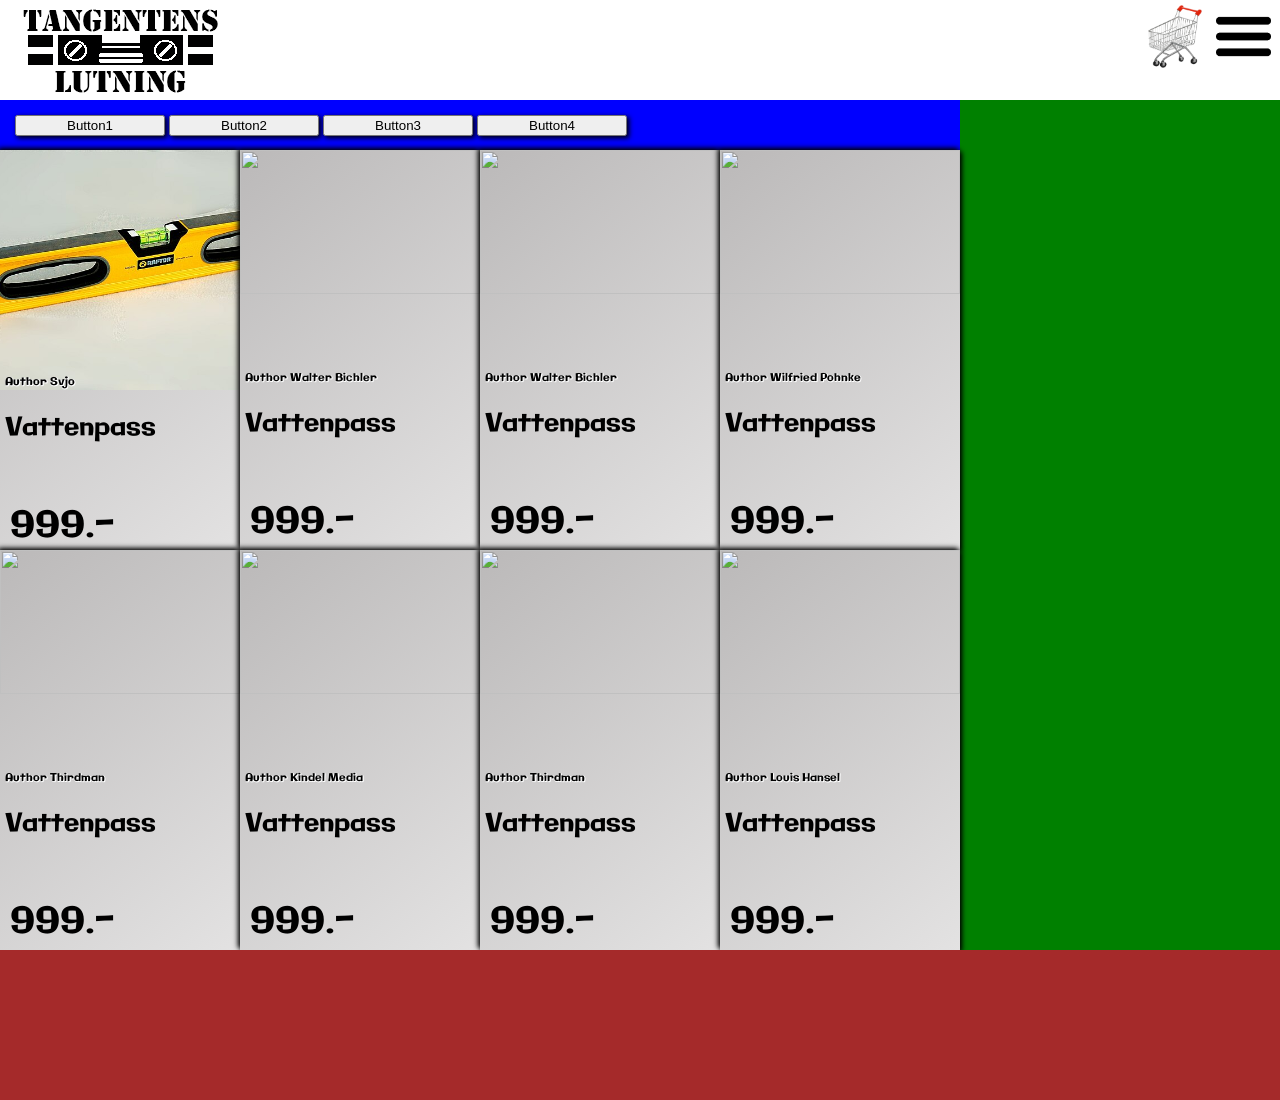
==== index.html @ bc8179d2 "commit for v.13" ====
<!DOCTYPE html>
<html lang="en">
<head>
  <meta charset="UTF-8">
  <meta name="viewport" content="width=device-width, initial-scale=1.0">
  <link rel="stylesheet" href="css/style.css">
  <title>Test1</title>

  <style>
    @import url('https://fonts.googleapis.com/css2?family=Alfa+Slab+One&family=Galindo&display=swap');
  </style>
</head>
<body>


  <!-- Fluorsdörss Floors & Doors -->
  <!-- Tangentens lutning (vattenpass) -->
  <nav>

    <img id="logo" src="img/loga.png" alt="">
    <div id="selectable">
      <img id="cart" src="img/cart.png" alt="">
      <img id="menu-button" src="img/menu.png" alt="">
    </div>
    
  </nav>

  <section>
    <div id="container">
      <button type="button">Button1</button>
      <button type="button">Button2</button>
      <button type="button">Button3</button>
      <button type="button">Button4</button>
    </div>
  </section>
  <aside>

  </aside>
  <div id="menu">
    

  </div>  

  <main>

    <article class="product">
      <img class="display" src="img/vattenpass/vpass-1.JPG" alt="">
      <h6 class="galindo-regular credit">Author <a class="credit" href="https://commons.wikimedia.org/wiki/File:Vpass-1.JPG">Svjo</a></h6>
      <h1 class="galindo-regular">Vattenpass</h1>
      <div class="Rating"></div>
      <li class="galindo-regular">
        <ul><img class="listarrow" src="img/listarrow.png" alt="">thing 1</ul>
        <ul><img class="listarrow" src="img/listarrow.png" alt="">thing 2</ul>
        <ul><img class="listarrow" src="img/listarrow.png" alt="">thing 3</ul>
      </li>
      <h2 class="galindo-regular">999.-</h2>
      
    </article>

    <article class="product">
      <img class="display" src="img/vattenpass/vpass-2.JPG" alt="">
      <h6 class="galindo-regular credit">Author <a class="credit" href="https://pixabay.com/photos/spirit-level-tool-red-cord-balance-280810/">Walter Bichler</a></h6>
      <h1 class="galindo-regular">Vattenpass</h1>
      <div class="Rating"></div>
      <li class="galindo-regular">
        <ul><img class="listarrow" src="img/listarrow.png" alt="">thing 1</ul>
        <ul><img class="listarrow" src="img/listarrow.png" alt="">thing 2</ul>
        <ul><img class="listarrow" src="img/listarrow.png" alt="">thing 3</ul>
      </li>
      <h2 class="galindo-regular">999.-</h2>
      
    </article>

    <article class="product">
      <img class="display" src="img/vattenpass/vpass-3.JPG" alt="">
      <h6 class="galindo-regular credit">Author <a class="credit" href="https://pixabay.com/photos/spirit-level-tool-red-cord-balance-280811/">Walter Bichler</a></h6>
      <h1 class="galindo-regular">Vattenpass</h1>
      <div class="Rating"></div>
      <li class="galindo-regular">
        <ul><img class="listarrow" src="img/listarrow.png" alt="">thing 1</ul>
        <ul><img class="listarrow" src="img/listarrow.png" alt="">thing 2</ul>
        <ul><img class="listarrow" src="img/listarrow.png" alt="">thing 3</ul>
      </li>
      <h2 class="galindo-regular">999.-</h2>
      
    </article>

    <article class="product">
      <img class="display" src="img/vattenpass/vpass-4.JPG" alt="">
      <h6 class="galindo-regular credit">Author <a class="credit" href="https://pixabay.com/photos/craft-spirit-level-miniature-figures-3838891/">Wilfried Pohnke</a></h6>
      <h1 class="galindo-regular">Vattenpass</h1>
      <div class="Rating"></div>
      <li class="galindo-regular">
        <ul><img class="listarrow" src="img/listarrow.png" alt="">thing 1</ul>
        <ul><img class="listarrow" src="img/listarrow.png" alt="">thing 2</ul>
        <ul><img class="listarrow" src="img/listarrow.png" alt="">thing 3</ul>
      </li>
      <h2 class="galindo-regular">999.-</h2>
      
    </article>

    <article class="product">
      <img class="display" src="img/vattenpass/vpass-5.JPG" alt="">
      <h6 class="galindo-regular credit">Author <a class="credit" href="https://www.pexels.com/photo/bearded-man-holding-a-yellow-spirit-level-8482816/">Thirdman</a></h6>
      <h1 class="galindo-regular">Vattenpass</h1>
      <div class="Rating"></div>
      <li class="galindo-regular">
        <ul><img class="listarrow" src="img/listarrow.png" alt="">thing 1</ul>
        <ul><img class="listarrow" src="img/listarrow.png" alt="">thing 2</ul>
        <ul><img class="listarrow" src="img/listarrow.png" alt="">thing 3</ul>
      </li>
      <h2 class="galindo-regular">999.-</h2>
      
    </article>

    <article class="product">
      <img class="display" src="img/vattenpass/vpass-6.JPG" alt="">
      <h6 class="galindo-regular credit">Author <a class="credit" href="https://www.pexels.com/photo/person-holding-a-spirit-level-8488008/">Kindel Media</a></h6>
      <h1 class="galindo-regular">Vattenpass</h1>
      <div class="Rating"></div>
      <li class="galindo-regular">
        <ul><img class="listarrow" src="img/listarrow.png" alt="">thing 1</ul>
        <ul><img class="listarrow" src="img/listarrow.png" alt="">thing 2</ul>
        <ul><img class="listarrow" src="img/listarrow.png" alt="">thing 3</ul>
      </li>
      <h2 class="galindo-regular">999.-</h2>
      
    </article>

    <article class="product">
      <img class="display" src="img/vattenpass/vpass-7.JPG" alt="">
      <h6 class="galindo-regular credit">Author <a class="credit" href="https://www.pexels.com/photo/an-engineer-holding-a-spirit-level-against-a-wall-8482824/">Thirdman</a></h6>
      <h1 class="galindo-regular">Vattenpass</h1>
      <div class="Rating"></div>
      <li class="galindo-regular">
        <ul><img class="listarrow" src="img/listarrow.png" alt="">thing 1</ul>
        <ul><img class="listarrow" src="img/listarrow.png" alt="">thing 2</ul>
        <ul><img class="listarrow" src="img/listarrow.png" alt="">thing 3</ul>
      </li>
      <h2 class="galindo-regular">999.-</h2>
      
    </article>

    <article class="product">
      <img class="display" src="img/vattenpass/vpass-8.JPG" alt="">
      <h6 class="galindo-regular credit">Author <a class="credit" href="https://unsplash.com/photos/white-spirit-level-on-brown-table-_qpY2jqedwU">Louis Hansel</a></h6>
      <h1 class="galindo-regular">Vattenpass</h1>
      <div class="Rating"></div>
      <li class="galindo-regular">
        <ul><img class="listarrow" src="img/listarrow.png" alt="">thing 1</ul>
        <ul><img class="listarrow" src="img/listarrow.png" alt="">thing 2</ul>
        <ul><img class="listarrow" src="img/listarrow.png" alt="">thing 3</ul>
      </li>
      <h2 class="galindo-regular">999.-</h2>
      
    </article>

    <!-- <article class="product"></article>
    <article class="product"></article>
    <article class="product"></article>
    <article class="product"></article>
    <article class="product"></article>
    <article class="product"></article>
    <article class="product"></article> -->
  </main>

  <footer></footer>
  <script src="js/javascript.js"></script> 
</body>
</html>
---- css/style.css ----
/* VARIABLES */
:root {
    --navcolor:white;
    --itemfade1:rgb(187, 185, 185);
    --itemfade2:rgb(227, 226, 226);

    --bodycolor:white;
}
/* NORMAL */

body {
    display: grid;
    gap:0px;
    padding: 0px;
    margin: 0px;
    background-color: var(--bodycolor);

    
    
}

nav {
    grid-area: nv;
    /* background-color: var(--navcolor); */
    display: grid;
    

    grid-template-columns: 3fr 1fr;
    grid-template-rows: 80px 20px;

    grid-template-areas: 
    "lg sl"
    ;
    


    /* align-items: start; */
}


#selectable {
    grid-area: sl;
    display: flex;
    justify-content: end;
    
    padding:5px;
    gap: 10px;
    /* margin: 10px; */
}

#selectable * {
    height: 100%;
}
section {
    grid-area: sc;
    background-color: blue;
    padding: 15px;
}
aside {
    grid-area: as;
    background-color: green;
}
main {
    grid-area: mn;
    background-color: var(--bodycolor);
    display: flex;
    flex-wrap: wrap;

    /* gap: 2px; */
    
    
}
footer {
    grid-area: ft;
    background-color: brown;
}

#selectable * {
    z-index: 3;
    height: 90%;
}


button:hover{
    background-color: black;
}






.product:hover {
    transform: scale(1.03);
    background-image:linear-gradient(140deg, var(--bodycolor) ,var(--bodycolor));

}

.product:hover .display {
    height: 50%;
}

.display {
    height: 60%;
    width: 100%;
    object-fit:cover;
    transition: height 0.2s;
}
.product:hover {
    transform: scale(1.03);
    background-image:linear-gradient(140deg, var(--bodycolor) ,var(--bodycolor));

}
.product li{
    opacity: 0%;
    /* margin: 0; */
    margin-left: -25px;
    transition: all 0.1s;
    list-style: none;
}

.product:hover li {
    opacity: 100%;
}

.listarrow {
    height: 10px;
    width: 10px;
}

.product h2{
    position: relative;
    top:-15px;
    margin-left: 10px;
    transition: all 0.2s;
    font-size: 37px;
}
.product:hover h2 {
    top:27px;
}

.product h1 {
    margin-left: 5px;
    font-size: 25px;
}
.product * {
    
    margin: 0;

}
.credit {
    /* margin-left: 5px; */
    color:black;
    text-decoration: none;
    text-shadow:
        -0.5px -0.5px 0 #ffffff,
        0.5px -0.5px 0 #ffffff,
        -0.5px  0.5px 0 #ffffff,
        0.5px  0.5px 0 #ffffff;
        
}

.galindo-regular {
  font-family: "Galindo", sans-serif;
  font-weight: 400;
  font-style: normal;
}

.product h6 {
    position: relative;
    top:-20px;
    margin-left: 5px;
    /* left:5px; */
}

/* PHONE */
@media screen and (max-width:500px) {
    body {
        grid-template-areas: 
        "nv nv"
        "as as"
        "sc sc"
        "mn mn"
        "ft ft"
        ;   

        grid-template-columns: 1fr 1fr;
        grid-template-rows: 70px 100px 100px auto 150px;
    
        
    }
    #menu {
        position: fixed;
        z-index: 2;
        background-color: rgb(213, 212, 212);
        width: 70vw;
        left: 140vw;
        height: 100vh;
        transition: left 0.4s; 
    }
    .show {
        left:30vw !important; 
    }
    button {
        max-width: 150px;
        width: 50%;
        margin:0 0 2px 0px;
        box-shadow: 2px 2px 5px black;
    }

    #logo {
        /* position: absolute; */
        grid-area: lg;
        /* max-width: fit-content; */
        max-height: min-;
        margin: auto 0;
        margin-left:10px;
        height: 80%;
        /* top:10%; */
        
    }

    .product {
        

        box-shadow:2px 2px 5px black, -2px -2px 5px black ;
        transition: transform 0.2s ease;
        /* transition: width 1s, height 1s, box-shadow 1s; */
        margin:0px;
        padding: 0px;
        background-image:linear-gradient(140deg, var(--itemfade1) ,var(--itemfade2));
        /* background-image:linear-gradient(140deg, rgb(49, 49, 237) ,rgb(114, 114, 170)); */
        width:100%;
        height: 120px;
        
    }
    
}

/* COMPUTER */
@media screen and (min-width:500px) {
    body {
        grid-template-areas: 
        "nv nv"
        "sc as"
        "mn as"
        "ft ft"
        ;   

        grid-template-columns: 1fr 25vw;
        grid-template-rows: 100px 50px min-content 150px;
    }

    #logo {
        /* position: absolute; */
        grid-area: lg;
        /* max-width: fit-content; */
        max-height: min-content;
        margin: auto 0;
        margin-left:20px;
        /* height: 110%; */
        /* top:10%; */
    
    }
    button {
        max-width: 150px;
        width: 23%;
        box-shadow: 2px 2px 5px black;
    }

    #menu {
        position: fixed;
        z-index: 2;
        background-color: rgb(213, 212, 212);
        width: 20vw;
        left: 100vw;
        height: 100vh;
        transition: left 0.4s;
    }
    .show {
        left:80vw !important; 
    }
    .product {
        

        box-shadow:2px 2px 5px black, -2px -2px 5px black ;
        transition: transform 0.2s ease;
        /* transition: width 1s, height 1s, box-shadow 1s; */
        margin:0px;
        padding: 0px;
        background-image:linear-gradient(140deg, var(--itemfade1) ,var(--itemfade2));
        /* background-image:linear-gradient(140deg, rgb(49, 49, 237) ,rgb(114, 114, 170)); */
        width:25%;
        height: 400px;
        
    }

}
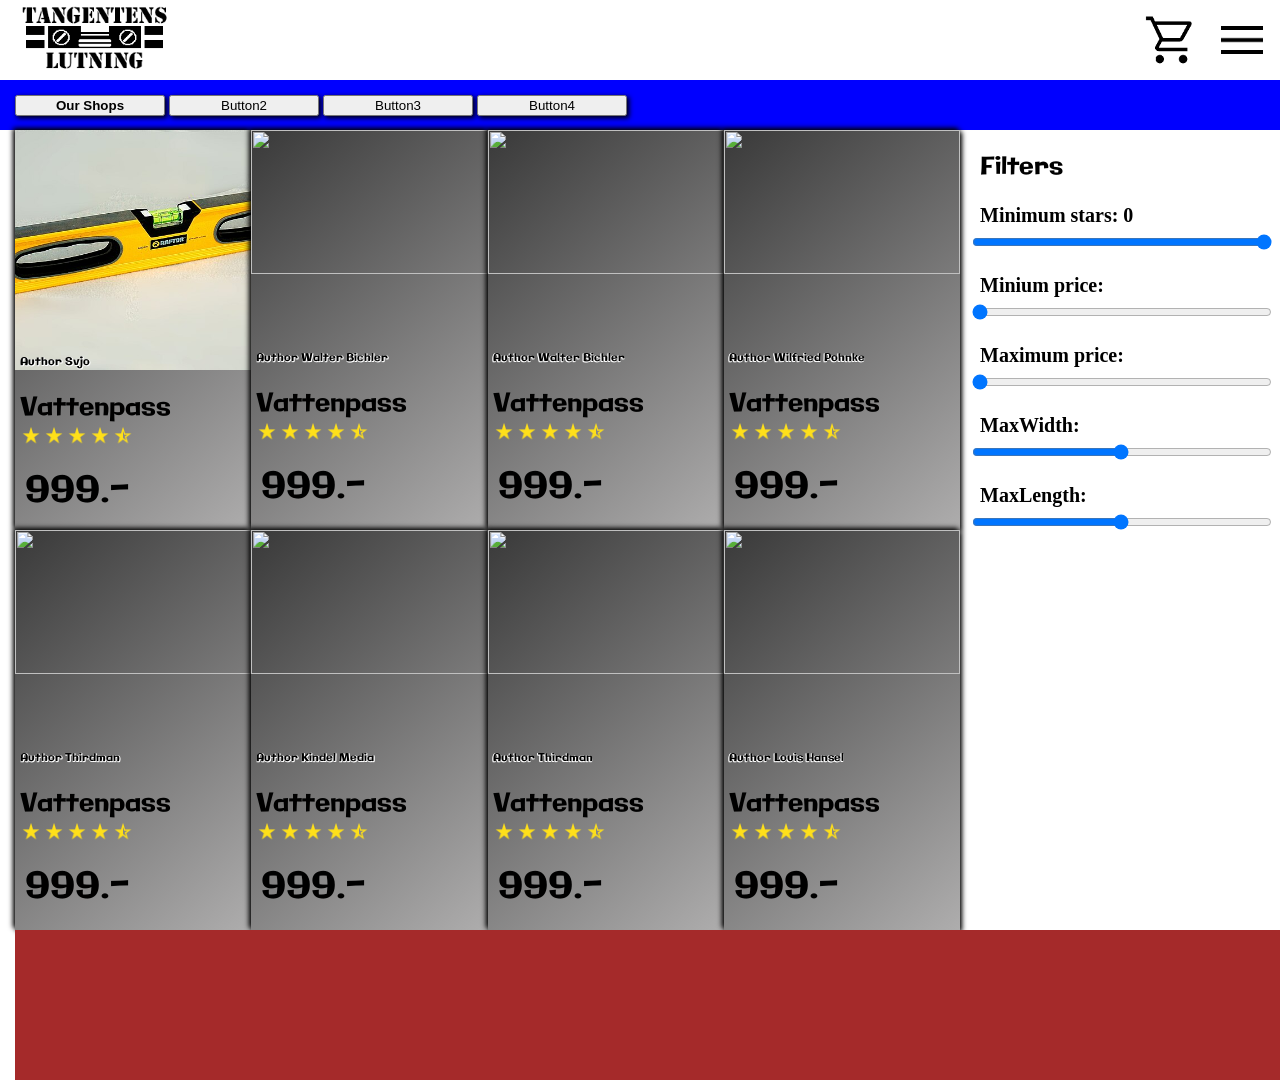
==== commit 6033a96e: "v.15?" ====
--- a/index.html
+++ b/index.html
@@ -9,6 +9,7 @@
   <style>
     @import url('https://fonts.googleapis.com/css2?family=Alfa+Slab+One&family=Galindo&display=swap');
   </style>
+  <link rel="stylesheet" href="https://fonts.googleapis.com/css2?family=Material+Symbols+Outlined:opsz,wght,FILL,GRAD@24,400,0,0&icon_names=menu" />
 </head>
 <body>
 
@@ -27,17 +28,44 @@
 
   <section>
     <div id="container">
-      <button type="button">Button1</button>
+      <button type="button"><b>Our Shops</b></button>
       <button type="button">Button2</button>
       <button type="button">Button3</button>
       <button type="button">Button4</button>
     </div>
   </section>
+
   <aside>
-
+    <h2 class="galindo-regular" id="filter">Filters</h2>
+
+    <h3 class="filters" id="stars">Minimum stars: 0</h3>
+    <div class="slidecontainer">
+      <input type="range" min="0" max="5" step="0.5" value="50" class="slider" id="starsSlider">
+    </div>
+
+    <h3 class="filters" id="minPrice">Minium price:</h3>
+    <div class="slidecontainer">
+      <input type="range" min="100" max="10000" step="100" value="50" class="slider" id="minPriceSlider">
+    </div>
+
+    <h3 class="filters">Maximum price:</h3>
+    <div class="slidecontainer">
+      <input type="range" min="100" max="10000" value="50" class="slider" id="maxPrice">
+    </div>
+    
+    <h3 class="filters">MaxWidth:</h3>
+    <div class="slidecontainer">
+      <input type="range" min="1" max="100" value="50" class="slider" id="myRange">
+    </div>
+
+    <h3 class="filters">MaxLength:</h3>
+    <div class="slidecontainer">
+      <input type="range" min="1" max="100" value="50" class="slider" id="myRange">
+    </div>
+    
   </aside>
   <div id="menu">
-    
+    <img id="close-menu" src="img/close.png" alt="">
 
   </div>  
 
@@ -47,7 +75,15 @@
       <img class="display" src="img/vattenpass/vpass-1.JPG" alt="">
       <h6 class="galindo-regular credit">Author <a class="credit" href="https://commons.wikimedia.org/wiki/File:Vpass-1.JPG">Svjo</a></h6>
       <h1 class="galindo-regular">Vattenpass</h1>
-      <div class="Rating"></div>
+      <div class="Rating">
+        <div class="fullstar">
+          <img class="fullstar" src="img/star.png" alt="">
+          <img class="fullstar" src="img/star.png" alt="">
+          <img class="fullstar" src="img/star.png" alt="">
+          <img class="fullstar" src="img/star.png" alt="">
+          <img class="fullstar" src="img/star-half.png" alt="">
+        </div>
+      </div>
       <li class="galindo-regular">
         <ul><img class="listarrow" src="img/listarrow.png" alt="">thing 1</ul>
         <ul><img class="listarrow" src="img/listarrow.png" alt="">thing 2</ul>
@@ -61,7 +97,15 @@
       <img class="display" src="img/vattenpass/vpass-2.JPG" alt="">
       <h6 class="galindo-regular credit">Author <a class="credit" href="https://pixabay.com/photos/spirit-level-tool-red-cord-balance-280810/">Walter Bichler</a></h6>
       <h1 class="galindo-regular">Vattenpass</h1>
-      <div class="Rating"></div>
+      <div class="Rating">
+        <div class="fullstar">
+          <img class="fullstar" src="img/star.png" alt="">
+          <img class="fullstar" src="img/star.png" alt="">
+          <img class="fullstar" src="img/star.png" alt="">
+          <img class="fullstar" src="img/star.png" alt="">
+          <img class="fullstar" src="img/star-half.png" alt="">
+        </div>
+      </div>
       <li class="galindo-regular">
         <ul><img class="listarrow" src="img/listarrow.png" alt="">thing 1</ul>
         <ul><img class="listarrow" src="img/listarrow.png" alt="">thing 2</ul>
@@ -75,7 +119,15 @@
       <img class="display" src="img/vattenpass/vpass-3.JPG" alt="">
       <h6 class="galindo-regular credit">Author <a class="credit" href="https://pixabay.com/photos/spirit-level-tool-red-cord-balance-280811/">Walter Bichler</a></h6>
       <h1 class="galindo-regular">Vattenpass</h1>
-      <div class="Rating"></div>
+      <div class="Rating">
+        <div class="fullstar">
+          <img class="fullstar" src="img/star.png" alt="">
+          <img class="fullstar" src="img/star.png" alt="">
+          <img class="fullstar" src="img/star.png" alt="">
+          <img class="fullstar" src="img/star.png" alt="">
+          <img class="fullstar" src="img/star-half.png" alt="">
+        </div>
+      </div>
       <li class="galindo-regular">
         <ul><img class="listarrow" src="img/listarrow.png" alt="">thing 1</ul>
         <ul><img class="listarrow" src="img/listarrow.png" alt="">thing 2</ul>
@@ -89,7 +141,15 @@
       <img class="display" src="img/vattenpass/vpass-4.JPG" alt="">
       <h6 class="galindo-regular credit">Author <a class="credit" href="https://pixabay.com/photos/craft-spirit-level-miniature-figures-3838891/">Wilfried Pohnke</a></h6>
       <h1 class="galindo-regular">Vattenpass</h1>
-      <div class="Rating"></div>
+      <div class="Rating">
+        <div class="fullstar">
+          <img class="fullstar" src="img/star.png" alt="">
+          <img class="fullstar" src="img/star.png" alt="">
+          <img class="fullstar" src="img/star.png" alt="">
+          <img class="fullstar" src="img/star.png" alt="">
+          <img class="fullstar" src="img/star-half.png" alt="">
+        </div>
+      </div>
       <li class="galindo-regular">
         <ul><img class="listarrow" src="img/listarrow.png" alt="">thing 1</ul>
         <ul><img class="listarrow" src="img/listarrow.png" alt="">thing 2</ul>
@@ -103,7 +163,15 @@
       <img class="display" src="img/vattenpass/vpass-5.JPG" alt="">
       <h6 class="galindo-regular credit">Author <a class="credit" href="https://www.pexels.com/photo/bearded-man-holding-a-yellow-spirit-level-8482816/">Thirdman</a></h6>
       <h1 class="galindo-regular">Vattenpass</h1>
-      <div class="Rating"></div>
+      <div class="Rating">
+        <div class="fullstar">
+          <img class="fullstar" src="img/star.png" alt="">
+          <img class="fullstar" src="img/star.png" alt="">
+          <img class="fullstar" src="img/star.png" alt="">
+          <img class="fullstar" src="img/star.png" alt="">
+          <img class="fullstar" src="img/star-half.png" alt="">
+        </div>
+      </div>
       <li class="galindo-regular">
         <ul><img class="listarrow" src="img/listarrow.png" alt="">thing 1</ul>
         <ul><img class="listarrow" src="img/listarrow.png" alt="">thing 2</ul>
@@ -117,7 +185,15 @@
       <img class="display" src="img/vattenpass/vpass-6.JPG" alt="">
       <h6 class="galindo-regular credit">Author <a class="credit" href="https://www.pexels.com/photo/person-holding-a-spirit-level-8488008/">Kindel Media</a></h6>
       <h1 class="galindo-regular">Vattenpass</h1>
-      <div class="Rating"></div>
+      <div class="Rating">
+        <div class="fullstar">
+          <img class="fullstar" src="img/star.png" alt="">
+          <img class="fullstar" src="img/star.png" alt="">
+          <img class="fullstar" src="img/star.png" alt="">
+          <img class="fullstar" src="img/star.png" alt="">
+          <img class="fullstar" src="img/star-half.png" alt="">
+        </div>
+      </div>
       <li class="galindo-regular">
         <ul><img class="listarrow" src="img/listarrow.png" alt="">thing 1</ul>
         <ul><img class="listarrow" src="img/listarrow.png" alt="">thing 2</ul>
@@ -131,7 +207,15 @@
       <img class="display" src="img/vattenpass/vpass-7.JPG" alt="">
       <h6 class="galindo-regular credit">Author <a class="credit" href="https://www.pexels.com/photo/an-engineer-holding-a-spirit-level-against-a-wall-8482824/">Thirdman</a></h6>
       <h1 class="galindo-regular">Vattenpass</h1>
-      <div class="Rating"></div>
+      <div class="Rating">
+        <div class="fullstar">
+          <img class="fullstar" src="img/star.png" alt="">
+          <img class="fullstar" src="img/star.png" alt="">
+          <img class="fullstar" src="img/star.png" alt="">
+          <img class="fullstar" src="img/star.png" alt="">
+          <img class="fullstar" src="img/star-half.png" alt="">
+        </div>
+      </div>
       <li class="galindo-regular">
         <ul><img class="listarrow" src="img/listarrow.png" alt="">thing 1</ul>
         <ul><img class="listarrow" src="img/listarrow.png" alt="">thing 2</ul>
@@ -145,7 +229,15 @@
       <img class="display" src="img/vattenpass/vpass-8.JPG" alt="">
       <h6 class="galindo-regular credit">Author <a class="credit" href="https://unsplash.com/photos/white-spirit-level-on-brown-table-_qpY2jqedwU">Louis Hansel</a></h6>
       <h1 class="galindo-regular">Vattenpass</h1>
-      <div class="Rating"></div>
+      <div class="Rating">
+        <div class="fullstar">
+          <img class="fullstar" src="img/star.png" alt="">
+          <img class="fullstar" src="img/star.png" alt="">
+          <img class="fullstar" src="img/star.png" alt="">
+          <img class="fullstar" src="img/star.png" alt="">
+          <img class="fullstar" src="img/star-half.png" alt="">
+        </div>
+      </div>
       <li class="galindo-regular">
         <ul><img class="listarrow" src="img/listarrow.png" alt="">thing 1</ul>
         <ul><img class="listarrow" src="img/listarrow.png" alt="">thing 2</ul>
--- a/css/style.css
+++ b/css/style.css
@@ -1,8 +1,8 @@
 /* VARIABLES */
 :root {
     --navcolor:white;
-    --itemfade1:rgb(187, 185, 185);
-    --itemfade2:rgb(227, 226, 226);
+    --itemfade1:rgb(57, 57, 57);
+    --itemfade2:rgb(174, 173, 173);
 
     --bodycolor:white;
 }
@@ -48,9 +48,6 @@
     /* margin: 10px; */
 }
 
-#selectable * {
-    height: 100%;
-}
 section {
     grid-area: sc;
     background-color: blue;
@@ -58,7 +55,7 @@
 }
 aside {
     grid-area: as;
-    background-color: green;
+    background-color: rgb(255, 255, 255);
 }
 main {
     grid-area: mn;
@@ -76,8 +73,13 @@
 }
 
 #selectable * {
-    z-index: 3;
-    height: 90%;
+    z-index: 2;
+    height: 80%;
+    gap:10px;
+    margin-top: auto;
+    margin-bottom: auto;
+    margin-right: 5px;
+    
 }
 
 
@@ -85,9 +87,30 @@
     background-color: black;
 }
 
-
-
-
+#close-menu {
+    width:50px;
+    position: relative;
+    right: -240px;
+}
+#filter {
+    color: black;
+    margin-left: 20px;
+}
+.filters {
+    margin-left: 20px;
+    margin-top: 20px;
+    margin-bottom: 5px;
+    font-size: 20px;
+    color: rgb(0, 0, 0);
+}
+.slidecontainer {
+    margin-right: 10px;
+    margin-left: 10px;
+}
+.slider {
+    width: 100%;
+    
+}
 
 
 .product:hover {
@@ -119,7 +142,16 @@
     list-style: none;
 }
 
+.material-symbols-outlined {
+  font-variation-settings:
+  'FILL' 0,
+  'wght' 400,
+  'GRAD' 0,
+  'opsz' 24
+}
+
 .product:hover li {
+    margin-top: 3px;
     opacity: 100%;
 }
 
@@ -130,7 +162,8 @@
 
 .product h2{
     position: relative;
-    top:-15px;
+    top:-20px;
+    margin-top: -30px;
     margin-left: 10px;
     transition: all 0.2s;
     font-size: 37px;
@@ -150,7 +183,7 @@
 }
 .credit {
     /* margin-left: 5px; */
-    color:black;
+    color:rgb(0, 0, 0);
     text-decoration: none;
     text-shadow:
         -0.5px -0.5px 0 #ffffff,
@@ -171,6 +204,17 @@
     top:-20px;
     margin-left: 5px;
     /* left:5px; */
+}
+
+.fullstar {
+    display: flex;
+    margin-left: 2px;
+    width: 20px;
+    /* height: 15px; */
+    margin-left: 3px;
+    
+    
+    background-position: center;
 }
 
 /* PHONE */
@@ -197,6 +241,7 @@
         left: 140vw;
         height: 100vh;
         transition: left 0.4s; 
+        display: flex;
     }
     .show {
         left:30vw !important; 
@@ -215,7 +260,7 @@
         max-height: min-;
         margin: auto 0;
         margin-left:10px;
-        height: 80%;
+        /* height: 80px; */
         /* top:10%; */
         
     }
@@ -241,14 +286,14 @@
 @media screen and (min-width:500px) {
     body {
         grid-template-areas: 
-        "nv nv"
-        "sc as"
-        "mn as"
-        "ft ft"
+        "nv nv nv"
+        "sc sc sc"
+        "ed mn as"
+        "ed ft ft"
         ;   
 
-        grid-template-columns: 1fr 25vw;
-        grid-template-rows: 100px 50px min-content 150px;
+        grid-template-columns: 15px 1fr 25vw;
+        grid-template-rows: 80px 50px min-content 150px;
     }
 
     #logo {
@@ -258,7 +303,7 @@
         max-height: min-content;
         margin: auto 0;
         margin-left:20px;
-        /* height: 110%; */
+        height: 100%;
         /* top:10%; */
     
     }
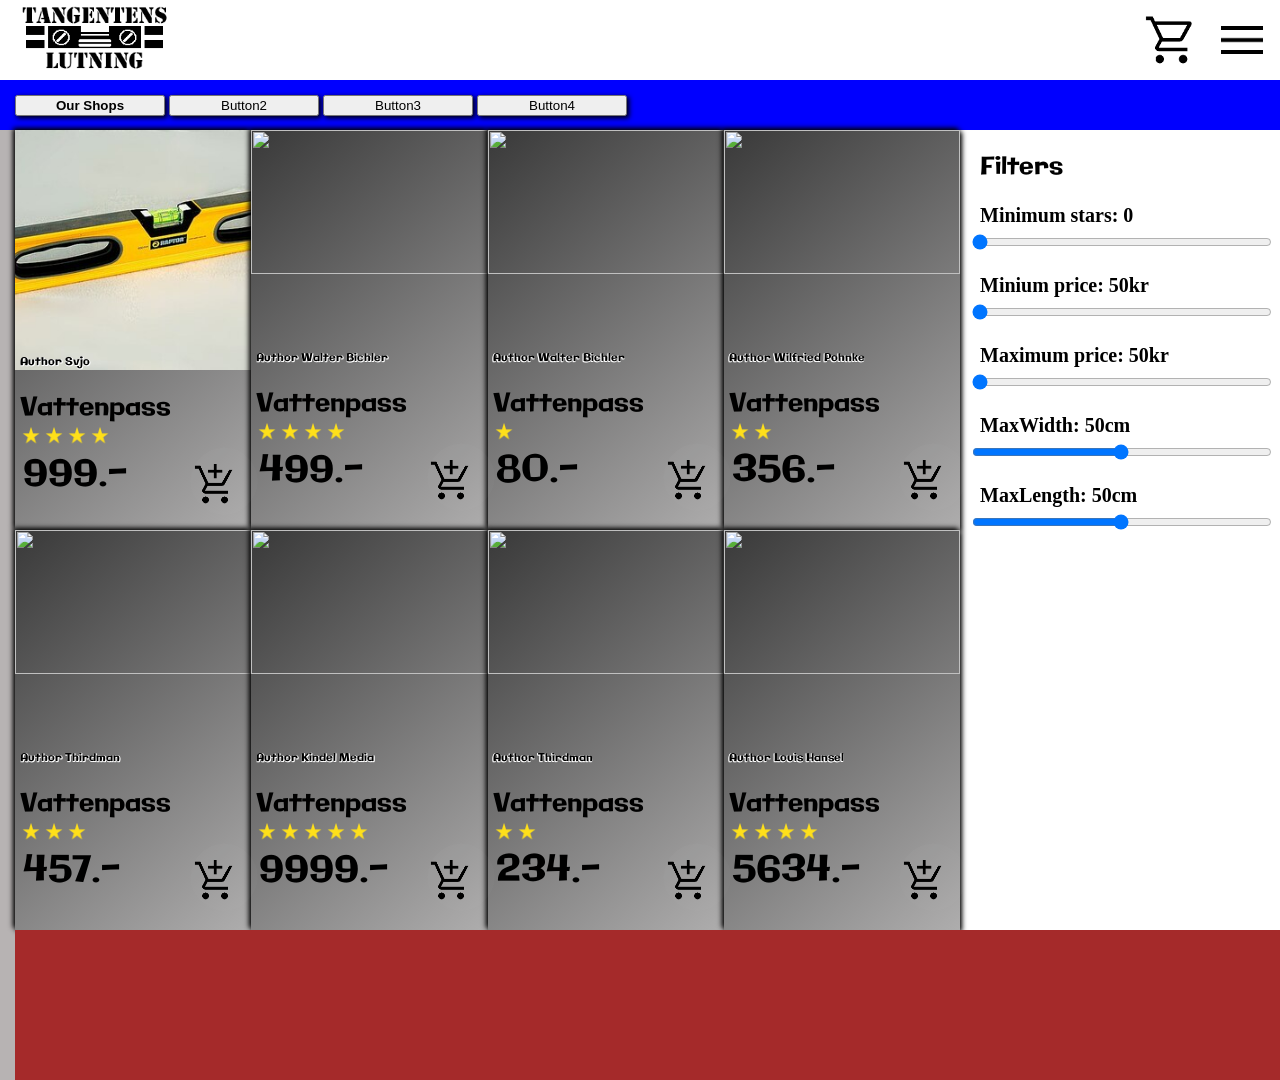
==== commit 8c5aaa78: "arbete hemma" ====
--- a/index.html
+++ b/index.html
@@ -40,27 +40,27 @@
 
     <h3 class="filters" id="stars">Minimum stars: 0</h3>
     <div class="slidecontainer">
-      <input type="range" min="0" max="5" step="0.5" value="50" class="slider" id="starsSlider">
-    </div>
-
-    <h3 class="filters" id="minPrice">Minium price:</h3>
+      <input type="range" min="0" max="5" step="0.5" value="0" class="slider" id="starsSlider">
+    </div>
+
+    <h3 class="filters" id="minPrice">Minium price: 50kr</h3>
     <div class="slidecontainer">
       <input type="range" min="100" max="10000" step="100" value="50" class="slider" id="minPriceSlider">
     </div>
 
-    <h3 class="filters">Maximum price:</h3>
-    <div class="slidecontainer">
-      <input type="range" min="100" max="10000" value="50" class="slider" id="maxPrice">
+    <h3 class="filters" id="maxPrice">Maximum price: 50kr</h3>
+    <div class="slidecontainer">
+      <input type="range" min="100" max="10000" step="100" value="50" class="slider" id="maxPriceSlider">
     </div>
     
-    <h3 class="filters">MaxWidth:</h3>
-    <div class="slidecontainer">
-      <input type="range" min="1" max="100" value="50" class="slider" id="myRange">
-    </div>
-
-    <h3 class="filters">MaxLength:</h3>
-    <div class="slidecontainer">
-      <input type="range" min="1" max="100" value="50" class="slider" id="myRange">
+    <h3 class="filters" id="maxWidth">MaxWidth: 50cm</h3>
+    <div class="slidecontainer">
+      <input type="range" min="1" max="100" step="1" value="50" class="slider" id="maxWidthSlider">
+    </div>
+
+    <h3 class="filters" id="maxLength">MaxLength: 50cm</h3>
+    <div class="slidecontainer">
+      <input type="range" min="1" max="100" step="1" value="50" class="slider" id="maxLengthSlider">
     </div>
     
   </aside>
@@ -69,194 +69,191 @@
 
   </div>  
 
-  <main>
-
-    <article class="product">
-      <img class="display" src="img/vattenpass/vpass-1.JPG" alt="">
-      <h6 class="galindo-regular credit">Author <a class="credit" href="https://commons.wikimedia.org/wiki/File:Vpass-1.JPG">Svjo</a></h6>
-      <h1 class="galindo-regular">Vattenpass</h1>
-      <div class="Rating">
-        <div class="fullstar">
-          <img class="fullstar" src="img/star.png" alt="">
-          <img class="fullstar" src="img/star.png" alt="">
-          <img class="fullstar" src="img/star.png" alt="">
-          <img class="fullstar" src="img/star.png" alt="">
-          <img class="fullstar" src="img/star-half.png" alt="">
-        </div>
-      </div>
-      <li class="galindo-regular">
-        <ul><img class="listarrow" src="img/listarrow.png" alt="">thing 1</ul>
-        <ul><img class="listarrow" src="img/listarrow.png" alt="">thing 2</ul>
-        <ul><img class="listarrow" src="img/listarrow.png" alt="">thing 3</ul>
-      </li>
-      <h2 class="galindo-regular">999.-</h2>
-      
-    </article>
-
-    <article class="product">
-      <img class="display" src="img/vattenpass/vpass-2.JPG" alt="">
-      <h6 class="galindo-regular credit">Author <a class="credit" href="https://pixabay.com/photos/spirit-level-tool-red-cord-balance-280810/">Walter Bichler</a></h6>
-      <h1 class="galindo-regular">Vattenpass</h1>
-      <div class="Rating">
-        <div class="fullstar">
-          <img class="fullstar" src="img/star.png" alt="">
-          <img class="fullstar" src="img/star.png" alt="">
-          <img class="fullstar" src="img/star.png" alt="">
-          <img class="fullstar" src="img/star.png" alt="">
-          <img class="fullstar" src="img/star-half.png" alt="">
-        </div>
-      </div>
-      <li class="galindo-regular">
-        <ul><img class="listarrow" src="img/listarrow.png" alt="">thing 1</ul>
-        <ul><img class="listarrow" src="img/listarrow.png" alt="">thing 2</ul>
-        <ul><img class="listarrow" src="img/listarrow.png" alt="">thing 3</ul>
-      </li>
-      <h2 class="galindo-regular">999.-</h2>
-      
-    </article>
-
-    <article class="product">
-      <img class="display" src="img/vattenpass/vpass-3.JPG" alt="">
-      <h6 class="galindo-regular credit">Author <a class="credit" href="https://pixabay.com/photos/spirit-level-tool-red-cord-balance-280811/">Walter Bichler</a></h6>
-      <h1 class="galindo-regular">Vattenpass</h1>
-      <div class="Rating">
-        <div class="fullstar">
-          <img class="fullstar" src="img/star.png" alt="">
-          <img class="fullstar" src="img/star.png" alt="">
-          <img class="fullstar" src="img/star.png" alt="">
-          <img class="fullstar" src="img/star.png" alt="">
-          <img class="fullstar" src="img/star-half.png" alt="">
-        </div>
-      </div>
-      <li class="galindo-regular">
-        <ul><img class="listarrow" src="img/listarrow.png" alt="">thing 1</ul>
-        <ul><img class="listarrow" src="img/listarrow.png" alt="">thing 2</ul>
-        <ul><img class="listarrow" src="img/listarrow.png" alt="">thing 3</ul>
-      </li>
-      <h2 class="galindo-regular">999.-</h2>
-      
-    </article>
-
-    <article class="product">
-      <img class="display" src="img/vattenpass/vpass-4.JPG" alt="">
-      <h6 class="galindo-regular credit">Author <a class="credit" href="https://pixabay.com/photos/craft-spirit-level-miniature-figures-3838891/">Wilfried Pohnke</a></h6>
-      <h1 class="galindo-regular">Vattenpass</h1>
-      <div class="Rating">
-        <div class="fullstar">
-          <img class="fullstar" src="img/star.png" alt="">
-          <img class="fullstar" src="img/star.png" alt="">
-          <img class="fullstar" src="img/star.png" alt="">
-          <img class="fullstar" src="img/star.png" alt="">
-          <img class="fullstar" src="img/star-half.png" alt="">
-        </div>
-      </div>
-      <li class="galindo-regular">
-        <ul><img class="listarrow" src="img/listarrow.png" alt="">thing 1</ul>
-        <ul><img class="listarrow" src="img/listarrow.png" alt="">thing 2</ul>
-        <ul><img class="listarrow" src="img/listarrow.png" alt="">thing 3</ul>
-      </li>
-      <h2 class="galindo-regular">999.-</h2>
-      
-    </article>
-
-    <article class="product">
-      <img class="display" src="img/vattenpass/vpass-5.JPG" alt="">
-      <h6 class="galindo-regular credit">Author <a class="credit" href="https://www.pexels.com/photo/bearded-man-holding-a-yellow-spirit-level-8482816/">Thirdman</a></h6>
-      <h1 class="galindo-regular">Vattenpass</h1>
-      <div class="Rating">
-        <div class="fullstar">
-          <img class="fullstar" src="img/star.png" alt="">
-          <img class="fullstar" src="img/star.png" alt="">
-          <img class="fullstar" src="img/star.png" alt="">
-          <img class="fullstar" src="img/star.png" alt="">
-          <img class="fullstar" src="img/star-half.png" alt="">
-        </div>
-      </div>
-      <li class="galindo-regular">
-        <ul><img class="listarrow" src="img/listarrow.png" alt="">thing 1</ul>
-        <ul><img class="listarrow" src="img/listarrow.png" alt="">thing 2</ul>
-        <ul><img class="listarrow" src="img/listarrow.png" alt="">thing 3</ul>
-      </li>
-      <h2 class="galindo-regular">999.-</h2>
-      
-    </article>
-
-    <article class="product">
-      <img class="display" src="img/vattenpass/vpass-6.JPG" alt="">
-      <h6 class="galindo-regular credit">Author <a class="credit" href="https://www.pexels.com/photo/person-holding-a-spirit-level-8488008/">Kindel Media</a></h6>
-      <h1 class="galindo-regular">Vattenpass</h1>
-      <div class="Rating">
-        <div class="fullstar">
-          <img class="fullstar" src="img/star.png" alt="">
-          <img class="fullstar" src="img/star.png" alt="">
-          <img class="fullstar" src="img/star.png" alt="">
-          <img class="fullstar" src="img/star.png" alt="">
-          <img class="fullstar" src="img/star-half.png" alt="">
-        </div>
-      </div>
-      <li class="galindo-regular">
-        <ul><img class="listarrow" src="img/listarrow.png" alt="">thing 1</ul>
-        <ul><img class="listarrow" src="img/listarrow.png" alt="">thing 2</ul>
-        <ul><img class="listarrow" src="img/listarrow.png" alt="">thing 3</ul>
-      </li>
-      <h2 class="galindo-regular">999.-</h2>
-      
-    </article>
-
-    <article class="product">
-      <img class="display" src="img/vattenpass/vpass-7.JPG" alt="">
-      <h6 class="galindo-regular credit">Author <a class="credit" href="https://www.pexels.com/photo/an-engineer-holding-a-spirit-level-against-a-wall-8482824/">Thirdman</a></h6>
-      <h1 class="galindo-regular">Vattenpass</h1>
-      <div class="Rating">
-        <div class="fullstar">
-          <img class="fullstar" src="img/star.png" alt="">
-          <img class="fullstar" src="img/star.png" alt="">
-          <img class="fullstar" src="img/star.png" alt="">
-          <img class="fullstar" src="img/star.png" alt="">
-          <img class="fullstar" src="img/star-half.png" alt="">
-        </div>
-      </div>
-      <li class="galindo-regular">
-        <ul><img class="listarrow" src="img/listarrow.png" alt="">thing 1</ul>
-        <ul><img class="listarrow" src="img/listarrow.png" alt="">thing 2</ul>
-        <ul><img class="listarrow" src="img/listarrow.png" alt="">thing 3</ul>
-      </li>
-      <h2 class="galindo-regular">999.-</h2>
-      
-    </article>
-
-    <article class="product">
-      <img class="display" src="img/vattenpass/vpass-8.JPG" alt="">
-      <h6 class="galindo-regular credit">Author <a class="credit" href="https://unsplash.com/photos/white-spirit-level-on-brown-table-_qpY2jqedwU">Louis Hansel</a></h6>
-      <h1 class="galindo-regular">Vattenpass</h1>
-      <div class="Rating">
-        <div class="fullstar">
-          <img class="fullstar" src="img/star.png" alt="">
-          <img class="fullstar" src="img/star.png" alt="">
-          <img class="fullstar" src="img/star.png" alt="">
-          <img class="fullstar" src="img/star.png" alt="">
-          <img class="fullstar" src="img/star-half.png" alt="">
-        </div>
-      </div>
-      <li class="galindo-regular">
-        <ul><img class="listarrow" src="img/listarrow.png" alt="">thing 1</ul>
-        <ul><img class="listarrow" src="img/listarrow.png" alt="">thing 2</ul>
-        <ul><img class="listarrow" src="img/listarrow.png" alt="">thing 3</ul>
-      </li>
-      <h2 class="galindo-regular">999.-</h2>
-      
-    </article>
-
-    <!-- <article class="product"></article>
-    <article class="product"></article>
-    <article class="product"></article>
-    <article class="product"></article>
-    <article class="product"></article>
-    <article class="product"></article>
-    <article class="product"></article> -->
+  <main id="main">
   </main>
 
   <footer></footer>
   <script src="js/javascript.js"></script> 
 </body>
-</html>+</html>
+
+<!-- 
+    <article class="product">
+      <img class="display" src="img/vattenpass/vpass-1.JPG" alt="">
+      <h6 class="galindo-regular credit">Author <a class="credit" href="https://commons.wikimedia.org/wiki/File:Vpass-1.JPG">Svjo</a></h6>
+      <h1 class="galindo-regular">Vattenpass</h1>
+        <div class="fullstar">
+          <img class="fullstar" src="img/star.png" alt="">
+          <img class="fullstar" src="img/star.png" alt="">
+          <img class="fullstar" src="img/star.png" alt="">
+          <img class="fullstar" src="img/star.png" alt="">
+          <img class="fullstar" src="img/star-half.png" alt="">
+        </div>
+      
+      <li class="galindo-regular">
+        <ul><img class="listarrow" src="img/listarrow.png" alt="">thing 1</ul>
+        <ul><img class="listarrow" src="img/listarrow.png" alt="">thing 2</ul>
+        <ul><img class="listarrow" src="img/listarrow.png" alt="">thing 3</ul>
+      </li>
+      <h2 class="galindo-regular">999.-</h2>
+      <div >
+        <img class="addcart" src="img/addcart.png" alt="">
+        <img class="circle" src="img/circle.png" alt="">
+      </div>
+      
+    </article>
+
+    <article class="product">
+      <img class="display" src="img/vattenpass/vpass-2.JPG" alt="">
+      <h6 class="galindo-regular credit">Author <a class="credit" href="https://pixabay.com/photos/spirit-level-tool-red-cord-balance-280810/">Walter Bichler</a></h6>
+      <h1 class="galindo-regular">Vattenpass</h1>
+        <div class="fullstar">
+          <img class="fullstar" src="img/star.png" alt="">
+          <img class="fullstar" src="img/star.png" alt="">
+          <img class="fullstar" src="img/star.png" alt="">
+          <img class="fullstar" src="img/star.png" alt="">
+          <img class="fullstar" src="img/star-half.png" alt="">
+        </div>
+      </div>
+      <li class="galindo-regular">
+        <ul><img class="listarrow" src="img/listarrow.png" alt="">thing 1</ul>
+        <ul><img class="listarrow" src="img/listarrow.png" alt="">thing 2</ul>
+        <ul><img class="listarrow" src="img/listarrow.png" alt="">thing 3</ul>
+      </li>
+      <h2 class="galindo-regular">999.-</h2>
+      
+    </article>
+
+    <article class="product">
+      <img class="display" src="img/vattenpass/vpass-3.JPG" alt="">
+      <h6 class="galindo-regular credit">Author <a class="credit" href="https://pixabay.com/photos/spirit-level-tool-red-cord-balance-280811/">Walter Bichler</a></h6>
+      <h1 class="galindo-regular">Vattenpass</h1>
+        <div class="fullstar">
+          <img class="fullstar" src="img/star.png" alt="">
+          <img class="fullstar" src="img/star.png" alt="">
+          <img class="fullstar" src="img/star.png" alt="">
+          <img class="fullstar" src="img/star.png" alt="">
+          <img class="fullstar" src="img/star-half.png" alt="">
+        </div>
+      </div>
+      <li class="galindo-regular">
+        <ul><img class="listarrow" src="img/listarrow.png" alt="">thing 1</ul>
+        <ul><img class="listarrow" src="img/listarrow.png" alt="">thing 2</ul>
+        <ul><img class="listarrow" src="img/listarrow.png" alt="">thing 3</ul>
+      </li>
+      <h2 class="galindo-regular">999.-</h2>
+      
+    </article>
+
+    <article class="product">
+      <img class="display" src="img/vattenpass/vpass-4.JPG" alt="">
+      <h6 class="galindo-regular credit">Author <a class="credit" href="https://pixabay.com/photos/craft-spirit-level-miniature-figures-3838891/">Wilfried Pohnke</a></h6>
+      <h1 class="galindo-regular">Vattenpass</h1>
+        <div class="fullstar">
+          <img class="fullstar" src="img/star.png" alt="">
+          <img class="fullstar" src="img/star.png" alt="">
+          <img class="fullstar" src="img/star.png" alt="">
+          <img class="fullstar" src="img/star.png" alt="">
+          <img class="fullstar" src="img/star-half.png" alt="">
+        </div>
+      </div>
+      <li class="galindo-regular">
+        <ul><img class="listarrow" src="img/listarrow.png" alt="">thing 1</ul>
+        <ul><img class="listarrow" src="img/listarrow.png" alt="">thing 2</ul>
+        <ul><img class="listarrow" src="img/listarrow.png" alt="">thing 3</ul>
+      </li>
+      <h2 class="galindo-regular">999.-</h2>
+      
+    </article>
+
+    <article class="product">
+      <img class="display" src="img/vattenpass/vpass-5.JPG" alt="">
+      <h6 class="galindo-regular credit">Author <a class="credit" href="https://www.pexels.com/photo/bearded-man-holding-a-yellow-spirit-level-8482816/">Thirdman</a></h6>
+      <h1 class="galindo-regular">Vattenpass</h1>
+        <div class="fullstar">
+          <img class="fullstar" src="img/star.png" alt="">
+          <img class="fullstar" src="img/star.png" alt="">
+          <img class="fullstar" src="img/star.png" alt="">
+          <img class="fullstar" src="img/star.png" alt="">
+          <img class="fullstar" src="img/star-half.png" alt="">
+        </div>
+      </div>
+      <li class="galindo-regular">
+        <ul><img class="listarrow" src="img/listarrow.png" alt="">thing 1</ul>
+        <ul><img class="listarrow" src="img/listarrow.png" alt="">thing 2</ul>
+        <ul><img class="listarrow" src="img/listarrow.png" alt="">thing 3</ul>
+      </li>
+      <h2 class="galindo-regular">999.-</h2>
+      
+    </article>
+
+    <article class="product">
+      <img class="display" src="img/vattenpass/vpass-6.JPG" alt="">
+      <h6 class="galindo-regular credit">Author <a class="credit" href="https://www.pexels.com/photo/person-holding-a-spirit-level-8488008/">Kindel Media</a></h6>
+      <h1 class="galindo-regular">Vattenpass</h1>
+        <div class="fullstar">
+          <img class="fullstar" src="img/star.png" alt="">
+          <img class="fullstar" src="img/star.png" alt="">
+          <img class="fullstar" src="img/star.png" alt="">
+          <img class="fullstar" src="img/star.png" alt="">
+          <img class="fullstar" src="img/star-half.png" alt="">
+        </div>
+      </div>
+      <li class="galindo-regular">
+        <ul><img class="listarrow" src="img/listarrow.png" alt="">thing 1</ul>
+        <ul><img class="listarrow" src="img/listarrow.png" alt="">thing 2</ul>
+        <ul><img class="listarrow" src="img/listarrow.png" alt="">thing 3</ul>
+      </li>
+      <h2 class="galindo-regular">999.-</h2>
+      
+    </article>
+
+    <article class="product">
+      <img class="display" src="img/vattenpass/vpass-7.JPG" alt="">
+      <h6 class="galindo-regular credit">Author <a class="credit" href="https://www.pexels.com/photo/an-engineer-holding-a-spirit-level-against-a-wall-8482824/">Thirdman</a></h6>
+      <h1 class="galindo-regular">Vattenpass</h1>
+        <div class="fullstar">
+          <img class="fullstar" src="img/star.png" alt="">
+          <img class="fullstar" src="img/star.png" alt="">
+          <img class="fullstar" src="img/star.png" alt="">
+          <img class="fullstar" src="img/star.png" alt="">
+          <img class="fullstar" src="img/star-half.png" alt="">
+        </div>
+      </div>
+      <li class="galindo-regular">
+        <ul><img class="listarrow" src="img/listarrow.png" alt="">thing 1</ul>
+        <ul><img class="listarrow" src="img/listarrow.png" alt="">thing 2</ul>
+        <ul><img class="listarrow" src="img/listarrow.png" alt="">thing 3</ul>
+      </li>
+      <h2 class="galindo-regular">999.-</h2>
+      
+    </article>
+
+    <article class="product">
+      <img class="display" src="img/vattenpass/vpass-8.JPG" alt="">
+      <h6 class="galindo-regular credit">Author <a class="credit" href="https://unsplash.com/photos/white-spirit-level-on-brown-table-_qpY2jqedwU">Louis Hansel</a></h6>
+      <h1 class="galindo-regular">Vattenpass</h1>
+        <div class="fullstar">
+          <img class="fullstar" src="img/star.png" alt="">
+          <img class="fullstar" src="img/star.png" alt="">
+          <img class="fullstar" src="img/star.png" alt="">
+          <img class="fullstar" src="img/star.png" alt="">
+          <img class="fullstar" src="img/star-half.png" alt="">
+        </div>
+      </div>
+      <li class="galindo-regular">
+        <ul><img class="listarrow" src="img/listarrow.png" alt="">thing 1</ul>
+        <ul><img class="listarrow" src="img/listarrow.png" alt="">thing 2</ul>
+        <ul><img class="listarrow" src="img/listarrow.png" alt="">thing 3</ul>
+      </li>
+      <h2 class="galindo-regular">999.-</h2>
+      
+    </article> -->
+
+    <!-- <article class="product"></article>
+    <article class="product"></article>
+    <article class="product"></article>
+    <article class="product"></article>
+    <article class="product"></article>
+    <article class="product"></article>
+    <article class="product"></article> -->
--- a/css/style.css
+++ b/css/style.css
@@ -4,7 +4,7 @@
     --itemfade1:rgb(57, 57, 57);
     --itemfade2:rgb(174, 173, 173);
 
-    --bodycolor:white;
+    --bodycolor:rgb(183, 179, 179);
 }
 /* NORMAL */
 
@@ -14,6 +14,8 @@
     padding: 0px;
     margin: 0px;
     background-color: var(--bodycolor);
+    overflow-x: hidden;
+    
 
     
     
@@ -21,7 +23,7 @@
 
 nav {
     grid-area: nv;
-    /* background-color: var(--navcolor); */
+    background-color: var(--navcolor);
     display: grid;
     
 
@@ -89,8 +91,12 @@
 
 #close-menu {
     width:50px;
+    height: 50px;
     position: relative;
-    right: -240px;
+    right: -200px;
+    cursor: pointer;
+    z-index: 3;
+    outline: red solid;
 }
 #filter {
     color: black;
@@ -113,34 +119,41 @@
 }
 
 
-.product:hover {
-    transform: scale(1.03);
-    background-image:linear-gradient(140deg, var(--bodycolor) ,var(--bodycolor));
-
-}
-
-.product:hover .display {
-    height: 50%;
-}
-
-.display {
-    height: 60%;
-    width: 100%;
-    object-fit:cover;
-    transition: height 0.2s;
-}
-.product:hover {
-    transform: scale(1.03);
-    background-image:linear-gradient(140deg, var(--bodycolor) ,var(--bodycolor));
-
-}
+
+
+
 .product li{
     opacity: 0%;
     /* margin: 0; */
-    margin-left: -25px;
+    
+    transition: all 0.1s margin-left 0s;
+    list-style: none;
+}
+
+.addcart {
+    position:relative;
+    z-index: 2;
+    left: 75%;
+    
+    top:-76px;
+    width: 45px;
     transition: all 0.1s;
-    list-style: none;
-}
+    cursor: pointer;
+}
+
+.circle {
+    position: relative;
+    left: 51%;
+    top:-62px;
+    
+    width: 80px;
+    transition: all 0.1s;
+    opacity: 2%;
+    cursor: pointer;
+    /* box-shadow:2px 2px 5px black, -2px -2px 5px black ; */
+ 
+ }
+
 
 .material-symbols-outlined {
   font-variation-settings:
@@ -150,10 +163,7 @@
   'opsz' 24
 }
 
-.product:hover li {
-    margin-top: 3px;
-    opacity: 100%;
-}
+
 
 .listarrow {
     height: 10px;
@@ -162,15 +172,14 @@
 
 .product h2{
     position: relative;
-    top:-20px;
-    margin-top: -30px;
-    margin-left: 10px;
+    /* top:-15px; */
+    margin-top: -66px;
+    margin-left: 8px;
+    margin-bottom: 2px;
     transition: all 0.2s;
     font-size: 37px;
 }
-.product:hover h2 {
-    top:27px;
-}
+
 
 .product h1 {
     margin-left: 5px;
@@ -199,12 +208,7 @@
   font-style: normal;
 }
 
-.product h6 {
-    position: relative;
-    top:-20px;
-    margin-left: 5px;
-    /* left:5px; */
-}
+
 
 .fullstar {
     display: flex;
@@ -216,19 +220,32 @@
     
     background-position: center;
 }
+#menu-button{
+    cursor: pointer;
+}
+#cart {
+    cursor: pointer;
+}
 
 /* PHONE */
 @media screen and (max-width:500px) {
     body {
-        grid-template-areas: 
+        /* grid-template-areas: 
         "nv nv"
         "as as"
         "sc sc"
         "mn mn"
         "ft ft"
+        ;    */
+        grid-template-areas: 
+        "nv"
+        "as"
+        "sc"
+        "mn"
+        "ft"
         ;   
 
-        grid-template-columns: 1fr 1fr;
+        grid-template-columns: 1fr;
         grid-template-rows: 70px 100px 100px auto 150px;
     
         
@@ -242,6 +259,7 @@
         height: 100vh;
         transition: left 0.4s; 
         display: flex;
+        
     }
     .show {
         left:30vw !important; 
@@ -266,8 +284,7 @@
     }
 
     .product {
-        
-
+        position: relative;
         box-shadow:2px 2px 5px black, -2px -2px 5px black ;
         transition: transform 0.2s ease;
         /* transition: width 1s, height 1s, box-shadow 1s; */
@@ -275,11 +292,43 @@
         padding: 0px;
         background-image:linear-gradient(140deg, var(--itemfade1) ,var(--itemfade2));
         /* background-image:linear-gradient(140deg, rgb(49, 49, 237) ,rgb(114, 114, 170)); */
+        /* left: 1%; */
         width:100%;
-        height: 120px;
-        
-    }
-    
+        height: 200px;
+        
+    }
+     .display {
+        height: 50%;
+        
+    }       
+    .display {
+    height: 100%;
+    width: 50%;
+    object-fit:cover;
+    transition: height 0.2s;
+}
+    .product h1{
+        position: relative;
+        left:50%;
+        top:-105%;
+        width: 48%;
+    }
+    .product h6 {
+    position: relative;
+    top:-20px;
+    margin-left: 12px;
+    /* left:5px; */
+    }
+    .fullstar{
+        position: relative;
+        left: 47%;
+        top:-108%;
+    }
+    .product h2{
+        top: -62%;
+        left: 50%;
+        width: 48%;
+    }
 }
 
 /* COMPUTER */
@@ -321,6 +370,7 @@
         left: 100vw;
         height: 100vh;
         transition: left 0.4s;
+        
     }
     .show {
         left:80vw !important; 
@@ -339,5 +389,43 @@
         height: 400px;
         
     }
+    .display {
+    height: 60%;
+    width: 100%;
+    object-fit:cover;
+    transition: height 0.2s;
+    }
+    .product:hover .display {
+        height: 50%;
+    }
+    .product h6 {
+        position: relative;
+        top:-20px;
+        margin-left: 5px;
+        /* left:5px; */
+    }
+    .product:hover {
+        transform: scale(1.03);
+        background-image:linear-gradient(140deg, var(--bodycolor) ,var(--bodycolor));
+
+    }
+    .product:hover .addcart {
+        top:-98px;
+        
+    }
+    .product:hover li {
+        margin-top: 3px;
+        opacity: 100%;
+        margin-left: -25px;
+    }
+    .product:hover h2 {
+        /* top:27px; */
+        margin-top: 0px;
+    }
+    .product:hover .circle{
+        top:-85px;
+        opacity: 24%;
+        
+    }
 
 }
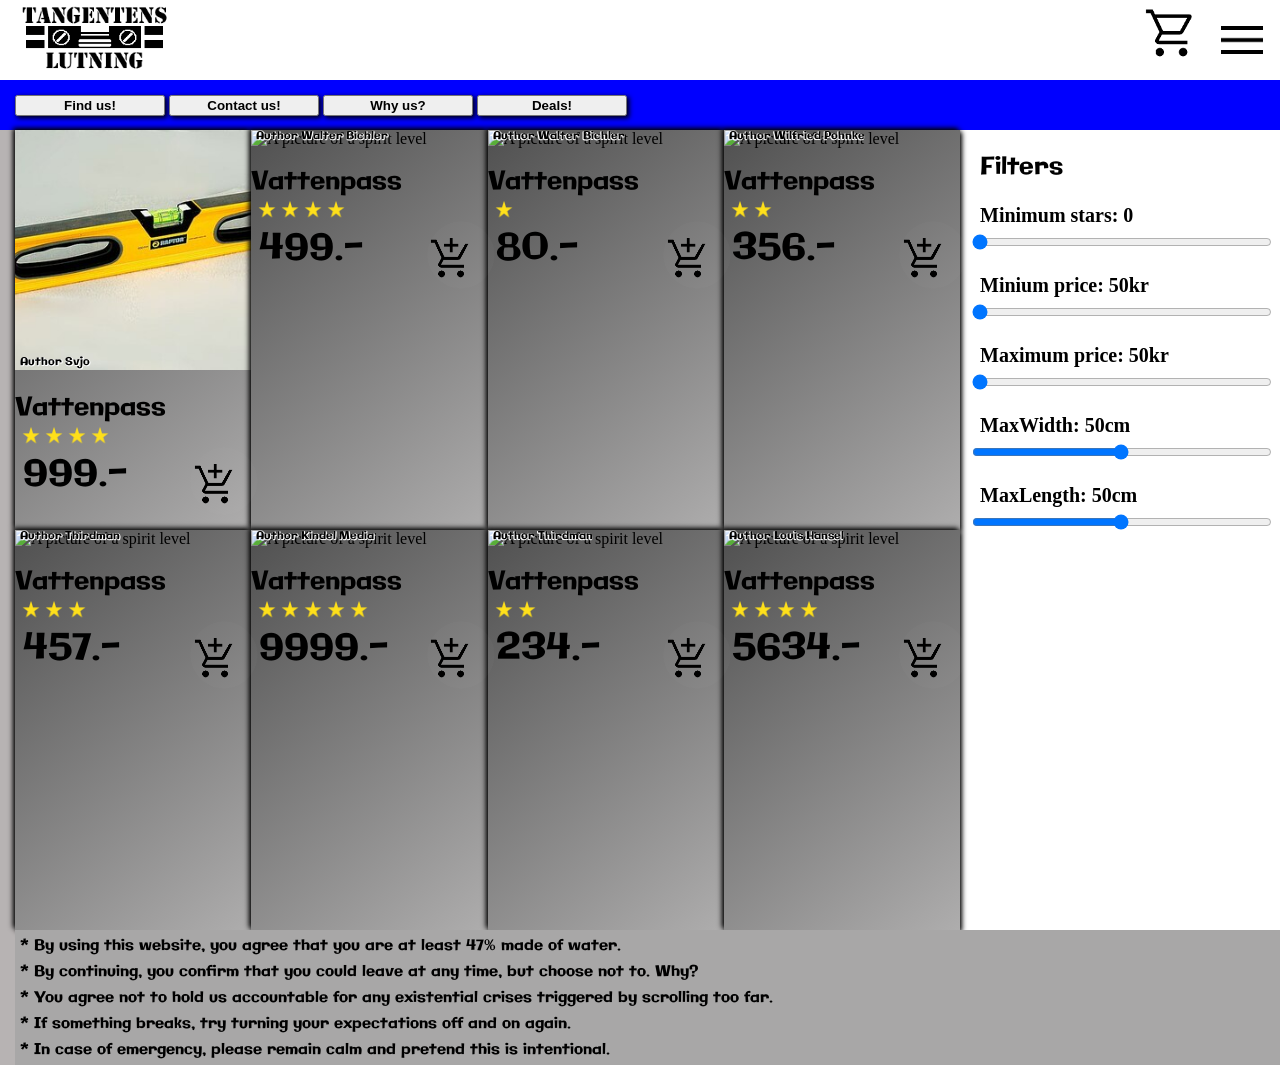
==== commit ee42e144: "inlämning" ====
--- a/index.html
+++ b/index.html
@@ -3,35 +3,35 @@
 <head>
   <meta charset="UTF-8">
   <meta name="viewport" content="width=device-width, initial-scale=1.0">
+  <title>Tangentens Lutning</title>
   <link rel="stylesheet" href="css/style.css">
-  <title>Test1</title>
 
   <style>
     @import url('https://fonts.googleapis.com/css2?family=Alfa+Slab+One&family=Galindo&display=swap');
   </style>
   <link rel="stylesheet" href="https://fonts.googleapis.com/css2?family=Material+Symbols+Outlined:opsz,wght,FILL,GRAD@24,400,0,0&icon_names=menu" />
 </head>
-<body>
+<body id="home">
+  <!-- Tangentens lutning (vattenpass) -->
 
-
-  <!-- Fluorsdörss Floors & Doors -->
-  <!-- Tangentens lutning (vattenpass) -->
   <nav>
 
     <img id="logo" src="img/loga.png" alt="">
     <div id="selectable">
-      <img id="cart" src="img/cart.png" alt="">
-      <img id="menu-button" src="img/menu.png" alt="">
+      <a href="cart.html">
+        <img id="cart" src="img/cart.png" alt="Cart">
+      </a>
+      <img id="menu-button" aria-label="Menu" aria-expanded="false" aria-controls="menu" src="img/menu.png" alt="Menu">
     </div>
     
   </nav>
 
   <section>
-    <div id="container">
-      <button type="button"><b>Our Shops</b></button>
-      <button type="button">Button2</button>
-      <button type="button">Button3</button>
-      <button type="button">Button4</button>
+    <div id="container" >
+      <button type="button"><b>Find us!</b></button>
+      <button type="button"><b>Contact us!</b></button>
+      <button type="button"><b>Why us?</b></button>
+      <button type="button"><b>Deals!</b></button>
     </div>
   </section>
 
@@ -40,220 +40,55 @@
 
     <h3 class="filters" id="stars">Minimum stars: 0</h3>
     <div class="slidecontainer">
+      <label for="Adjust minimun stars" aria-label="Adjust minimun stars">
       <input type="range" min="0" max="5" step="0.5" value="0" class="slider" id="starsSlider">
+      </label>
     </div>
 
     <h3 class="filters" id="minPrice">Minium price: 50kr</h3>
     <div class="slidecontainer">
+      <label for="Adjust minimun price"aria-label="Adjust minimun stars">
       <input type="range" min="100" max="10000" step="100" value="50" class="slider" id="minPriceSlider">
+      </label>
     </div>
 
     <h3 class="filters" id="maxPrice">Maximum price: 50kr</h3>
     <div class="slidecontainer">
+      <label for="Adjust maximum price" aria-label="Adjust minimun stars">
       <input type="range" min="100" max="10000" step="100" value="50" class="slider" id="maxPriceSlider">
+      </label>
     </div>
     
     <h3 class="filters" id="maxWidth">MaxWidth: 50cm</h3>
     <div class="slidecontainer">
+      <label for="Adjust max width" aria-label="Adjust minimun stars">
       <input type="range" min="1" max="100" step="1" value="50" class="slider" id="maxWidthSlider">
+      </label>
     </div>
 
     <h3 class="filters" id="maxLength">MaxLength: 50cm</h3>
     <div class="slidecontainer">
+      <label for="Adjust max length" aria-label="Adjust minimun stars">
       <input type="range" min="1" max="100" step="1" value="50" class="slider" id="maxLengthSlider">
+    </label>
     </div>
     
   </aside>
-  <div id="menu">
-    <img id="close-menu" src="img/close.png" alt="">
+  <nav id="menu">
+    <img id="close-menu" src="img/close.png" alt="Close menu">
 
-  </div>  
+  </nav>  
 
   <main id="main">
   </main>
 
-  <footer></footer>
-  <script src="js/javascript.js"></script> 
+  <footer>
+    <h6 class="fineprint galindo-regular"> * By using this website, you agree that you are at least 47% made of water.</h6>
+    <h6 class="fineprint galindo-regular"> * By continuing, you confirm that you could leave at any time, but choose not to. Why?</h6>
+    <h6 class="fineprint galindo-regular"> * You agree not to hold us accountable for any existential crises triggered by scrolling too far.</h6>
+    <h6 class="fineprint galindo-regular"> * If something breaks, try turning your expectations off and on again.</h6>
+    <h6 class="fineprint galindo-regular"> * In case of emergency, please remain calm and pretend this is intentional.</h6>
+  </footer>
+  <script src="js/script1.js"></script> 
 </body>
 </html>
-
-<!-- 
-    <article class="product">
-      <img class="display" src="img/vattenpass/vpass-1.JPG" alt="">
-      <h6 class="galindo-regular credit">Author <a class="credit" href="https://commons.wikimedia.org/wiki/File:Vpass-1.JPG">Svjo</a></h6>
-      <h1 class="galindo-regular">Vattenpass</h1>
-        <div class="fullstar">
-          <img class="fullstar" src="img/star.png" alt="">
-          <img class="fullstar" src="img/star.png" alt="">
-          <img class="fullstar" src="img/star.png" alt="">
-          <img class="fullstar" src="img/star.png" alt="">
-          <img class="fullstar" src="img/star-half.png" alt="">
-        </div>
-      
-      <li class="galindo-regular">
-        <ul><img class="listarrow" src="img/listarrow.png" alt="">thing 1</ul>
-        <ul><img class="listarrow" src="img/listarrow.png" alt="">thing 2</ul>
-        <ul><img class="listarrow" src="img/listarrow.png" alt="">thing 3</ul>
-      </li>
-      <h2 class="galindo-regular">999.-</h2>
-      <div >
-        <img class="addcart" src="img/addcart.png" alt="">
-        <img class="circle" src="img/circle.png" alt="">
-      </div>
-      
-    </article>
-
-    <article class="product">
-      <img class="display" src="img/vattenpass/vpass-2.JPG" alt="">
-      <h6 class="galindo-regular credit">Author <a class="credit" href="https://pixabay.com/photos/spirit-level-tool-red-cord-balance-280810/">Walter Bichler</a></h6>
-      <h1 class="galindo-regular">Vattenpass</h1>
-        <div class="fullstar">
-          <img class="fullstar" src="img/star.png" alt="">
-          <img class="fullstar" src="img/star.png" alt="">
-          <img class="fullstar" src="img/star.png" alt="">
-          <img class="fullstar" src="img/star.png" alt="">
-          <img class="fullstar" src="img/star-half.png" alt="">
-        </div>
-      </div>
-      <li class="galindo-regular">
-        <ul><img class="listarrow" src="img/listarrow.png" alt="">thing 1</ul>
-        <ul><img class="listarrow" src="img/listarrow.png" alt="">thing 2</ul>
-        <ul><img class="listarrow" src="img/listarrow.png" alt="">thing 3</ul>
-      </li>
-      <h2 class="galindo-regular">999.-</h2>
-      
-    </article>
-
-    <article class="product">
-      <img class="display" src="img/vattenpass/vpass-3.JPG" alt="">
-      <h6 class="galindo-regular credit">Author <a class="credit" href="https://pixabay.com/photos/spirit-level-tool-red-cord-balance-280811/">Walter Bichler</a></h6>
-      <h1 class="galindo-regular">Vattenpass</h1>
-        <div class="fullstar">
-          <img class="fullstar" src="img/star.png" alt="">
-          <img class="fullstar" src="img/star.png" alt="">
-          <img class="fullstar" src="img/star.png" alt="">
-          <img class="fullstar" src="img/star.png" alt="">
-          <img class="fullstar" src="img/star-half.png" alt="">
-        </div>
-      </div>
-      <li class="galindo-regular">
-        <ul><img class="listarrow" src="img/listarrow.png" alt="">thing 1</ul>
-        <ul><img class="listarrow" src="img/listarrow.png" alt="">thing 2</ul>
-        <ul><img class="listarrow" src="img/listarrow.png" alt="">thing 3</ul>
-      </li>
-      <h2 class="galindo-regular">999.-</h2>
-      
-    </article>
-
-    <article class="product">
-      <img class="display" src="img/vattenpass/vpass-4.JPG" alt="">
-      <h6 class="galindo-regular credit">Author <a class="credit" href="https://pixabay.com/photos/craft-spirit-level-miniature-figures-3838891/">Wilfried Pohnke</a></h6>
-      <h1 class="galindo-regular">Vattenpass</h1>
-        <div class="fullstar">
-          <img class="fullstar" src="img/star.png" alt="">
-          <img class="fullstar" src="img/star.png" alt="">
-          <img class="fullstar" src="img/star.png" alt="">
-          <img class="fullstar" src="img/star.png" alt="">
-          <img class="fullstar" src="img/star-half.png" alt="">
-        </div>
-      </div>
-      <li class="galindo-regular">
-        <ul><img class="listarrow" src="img/listarrow.png" alt="">thing 1</ul>
-        <ul><img class="listarrow" src="img/listarrow.png" alt="">thing 2</ul>
-        <ul><img class="listarrow" src="img/listarrow.png" alt="">thing 3</ul>
-      </li>
-      <h2 class="galindo-regular">999.-</h2>
-      
-    </article>
-
-    <article class="product">
-      <img class="display" src="img/vattenpass/vpass-5.JPG" alt="">
-      <h6 class="galindo-regular credit">Author <a class="credit" href="https://www.pexels.com/photo/bearded-man-holding-a-yellow-spirit-level-8482816/">Thirdman</a></h6>
-      <h1 class="galindo-regular">Vattenpass</h1>
-        <div class="fullstar">
-          <img class="fullstar" src="img/star.png" alt="">
-          <img class="fullstar" src="img/star.png" alt="">
-          <img class="fullstar" src="img/star.png" alt="">
-          <img class="fullstar" src="img/star.png" alt="">
-          <img class="fullstar" src="img/star-half.png" alt="">
-        </div>
-      </div>
-      <li class="galindo-regular">
-        <ul><img class="listarrow" src="img/listarrow.png" alt="">thing 1</ul>
-        <ul><img class="listarrow" src="img/listarrow.png" alt="">thing 2</ul>
-        <ul><img class="listarrow" src="img/listarrow.png" alt="">thing 3</ul>
-      </li>
-      <h2 class="galindo-regular">999.-</h2>
-      
-    </article>
-
-    <article class="product">
-      <img class="display" src="img/vattenpass/vpass-6.JPG" alt="">
-      <h6 class="galindo-regular credit">Author <a class="credit" href="https://www.pexels.com/photo/person-holding-a-spirit-level-8488008/">Kindel Media</a></h6>
-      <h1 class="galindo-regular">Vattenpass</h1>
-        <div class="fullstar">
-          <img class="fullstar" src="img/star.png" alt="">
-          <img class="fullstar" src="img/star.png" alt="">
-          <img class="fullstar" src="img/star.png" alt="">
-          <img class="fullstar" src="img/star.png" alt="">
-          <img class="fullstar" src="img/star-half.png" alt="">
-        </div>
-      </div>
-      <li class="galindo-regular">
-        <ul><img class="listarrow" src="img/listarrow.png" alt="">thing 1</ul>
-        <ul><img class="listarrow" src="img/listarrow.png" alt="">thing 2</ul>
-        <ul><img class="listarrow" src="img/listarrow.png" alt="">thing 3</ul>
-      </li>
-      <h2 class="galindo-regular">999.-</h2>
-      
-    </article>
-
-    <article class="product">
-      <img class="display" src="img/vattenpass/vpass-7.JPG" alt="">
-      <h6 class="galindo-regular credit">Author <a class="credit" href="https://www.pexels.com/photo/an-engineer-holding-a-spirit-level-against-a-wall-8482824/">Thirdman</a></h6>
-      <h1 class="galindo-regular">Vattenpass</h1>
-        <div class="fullstar">
-          <img class="fullstar" src="img/star.png" alt="">
-          <img class="fullstar" src="img/star.png" alt="">
-          <img class="fullstar" src="img/star.png" alt="">
-          <img class="fullstar" src="img/star.png" alt="">
-          <img class="fullstar" src="img/star-half.png" alt="">
-        </div>
-      </div>
-      <li class="galindo-regular">
-        <ul><img class="listarrow" src="img/listarrow.png" alt="">thing 1</ul>
-        <ul><img class="listarrow" src="img/listarrow.png" alt="">thing 2</ul>
-        <ul><img class="listarrow" src="img/listarrow.png" alt="">thing 3</ul>
-      </li>
-      <h2 class="galindo-regular">999.-</h2>
-      
-    </article>
-
-    <article class="product">
-      <img class="display" src="img/vattenpass/vpass-8.JPG" alt="">
-      <h6 class="galindo-regular credit">Author <a class="credit" href="https://unsplash.com/photos/white-spirit-level-on-brown-table-_qpY2jqedwU">Louis Hansel</a></h6>
-      <h1 class="galindo-regular">Vattenpass</h1>
-        <div class="fullstar">
-          <img class="fullstar" src="img/star.png" alt="">
-          <img class="fullstar" src="img/star.png" alt="">
-          <img class="fullstar" src="img/star.png" alt="">
-          <img class="fullstar" src="img/star.png" alt="">
-          <img class="fullstar" src="img/star-half.png" alt="">
-        </div>
-      </div>
-      <li class="galindo-regular">
-        <ul><img class="listarrow" src="img/listarrow.png" alt="">thing 1</ul>
-        <ul><img class="listarrow" src="img/listarrow.png" alt="">thing 2</ul>
-        <ul><img class="listarrow" src="img/listarrow.png" alt="">thing 3</ul>
-      </li>
-      <h2 class="galindo-regular">999.-</h2>
-      
-    </article> -->
-
-    <!-- <article class="product"></article>
-    <article class="product"></article>
-    <article class="product"></article>
-    <article class="product"></article>
-    <article class="product"></article>
-    <article class="product"></article>
-    <article class="product"></article> -->
--- a/css/style.css
+++ b/css/style.css
@@ -1,7 +1,7 @@
 /* VARIABLES */
 :root {
     --navcolor:white;
-    --itemfade1:rgb(57, 57, 57);
+    --itemfade1:rgb(80, 80, 80);
     --itemfade2:rgb(174, 173, 173);
 
     --bodycolor:rgb(183, 179, 179);
@@ -15,10 +15,7 @@
     margin: 0px;
     background-color: var(--bodycolor);
     overflow-x: hidden;
-    
-
-    
-    
+
 }
 
 nav {
@@ -34,9 +31,6 @@
     "lg sl"
     ;
     
-
-
-    /* align-items: start; */
 }
 
 
@@ -47,7 +41,7 @@
     
     padding:5px;
     gap: 10px;
-    /* margin: 10px; */
+   
 }
 
 section {
@@ -64,17 +58,15 @@
     background-color: var(--bodycolor);
     display: flex;
     flex-wrap: wrap;
-
-    /* gap: 2px; */
     
     
 }
 footer {
     grid-area: ft;
-    background-color: brown;
-}
-
-#selectable * {
+    background-color: rgb(168, 167, 167)
+}
+
+#selectable img {
     z-index: 2;
     height: 80%;
     gap:10px;
@@ -83,21 +75,21 @@
     margin-right: 5px;
     
 }
-
+#selectable a img {
+    z-index: 2;
+    height: 80%;
+    gap:10px;
+    margin-top: auto;
+    margin-bottom: auto;
+    margin-right: 5px;
+    
+}
 
 button:hover{
     background-color: black;
 }
 
-#close-menu {
-    width:50px;
-    height: 50px;
-    position: relative;
-    right: -200px;
-    cursor: pointer;
-    z-index: 3;
-    outline: red solid;
-}
+
 #filter {
     color: black;
     margin-left: 20px;
@@ -118,18 +110,6 @@
     
 }
 
-
-
-
-
-.product li{
-    opacity: 0%;
-    /* margin: 0; */
-    
-    transition: all 0.1s margin-left 0s;
-    list-style: none;
-}
-
 .addcart {
     position:relative;
     z-index: 2;
@@ -141,50 +121,14 @@
     cursor: pointer;
 }
 
-.circle {
-    position: relative;
-    left: 51%;
-    top:-62px;
-    
-    width: 80px;
-    transition: all 0.1s;
-    opacity: 2%;
-    cursor: pointer;
-    /* box-shadow:2px 2px 5px black, -2px -2px 5px black ; */
- 
- }
-
-
-.material-symbols-outlined {
-  font-variation-settings:
-  'FILL' 0,
-  'wght' 400,
-  'GRAD' 0,
-  'opsz' 24
-}
-
-
-
 .listarrow {
     height: 10px;
     width: 10px;
 }
 
-.product h2{
-    position: relative;
-    /* top:-15px; */
-    margin-top: -66px;
-    margin-left: 8px;
-    margin-bottom: 2px;
-    transition: all 0.2s;
-    font-size: 37px;
-}
-
-
-.product h1 {
-    margin-left: 5px;
-    font-size: 25px;
-}
+
+
+
 .product * {
     
     margin: 0;
@@ -214,7 +158,7 @@
     display: flex;
     margin-left: 2px;
     width: 20px;
-    /* height: 15px; */
+    
     margin-left: 3px;
     
     
@@ -226,33 +170,106 @@
 #cart {
     cursor: pointer;
 }
+.cartProduct * {
+    margin-top: 0;
+    margin-bottom: 0;
+}
+
+.cartProduct {
+    background-image:linear-gradient(140deg, var(--itemfade1) ,var(--itemfade2));
+    height: 100px;
+    width: 100%;
+    padding: 0px;
+    border-radius: 3px;
+    margin: 0px;
+
+}
+.cartProduct .display{
+    width: 25%;
+    height: 100%;
+    object-fit: cover;
+}
+
+#checkout {
+    background-image:linear-gradient(140deg, var(--itemfade1) ,var(--itemfade2));
+    height: 30px;
+    width: 100%;    
+    padding: 0px;
+    border-radius: 3px;
+    justify-self:flex-end;
+    
+    }
+#cartPage {
+    gap:0px;
+    margin:0px;
+    display: flex;
+    flex-direction: column;
+    justify-content: flex-start;
+    
+    border-radius: 10px;
+    box-shadow: 10px 10px 15px black,
+                10px -10px 15px black,
+                -10px 10px 15px black,
+                -10px -10px 15px black;
+    
+}
+.product h2{
+    position: relative;
+    /* top:-15px; */
+    margin-top: -66px;
+    margin-left: 8px;
+    margin-bottom: 2px;
+    transition: all 0.2s;
+    font-size: 37px;
+}
+.removeFromCart * {
+    cursor: pointer;
+}
+#checkout h2 {
+        position: relative;
+        top: -20px;
+    }
+
+#back {
+    grid-area:bk;
+}
+.fineprint {
+    font-size: 15px;
+    margin-top: 5px;
+    margin-bottom: 5px;
+    margin-left: 5px;
+}
+
 
 /* PHONE */
 @media screen and (max-width:500px) {
-    body {
-        /* grid-template-areas: 
-        "nv nv"
-        "as as"
-        "sc sc"
-        "mn mn"
-        "ft ft"
-        ;    */
+    #home {
+
         grid-template-areas: 
         "nv"
-        "as"
         "sc"
         "mn"
         "ft"
         ;   
 
         grid-template-columns: 1fr;
-        grid-template-rows: 70px 100px 100px auto 150px;
-    
-        
+        grid-template-rows: 70px 100px auto auto;
+    
+        
+    }
+    #cartPageBody {
+        background-color: white;
+        grid-template-areas: 
+        "bk"
+        "mn"
+        ;
+
+        grid-template-rows:50px minmax(100vh,min-content);
+    
     }
     #menu {
         position: fixed;
-        z-index: 2;
+        z-index: 3;
         background-color: rgb(213, 212, 212);
         width: 70vw;
         left: 140vw;
@@ -262,7 +279,8 @@
         
     }
     .show {
-        left:30vw !important; 
+        /* Använder detta på grund av att visa menyn och måste alltså overpowera dens orginella position */
+        left:30vw !important;  
     }
     button {
         max-width: 150px;
@@ -270,70 +288,192 @@
         margin:0 0 2px 0px;
         box-shadow: 2px 2px 5px black;
     }
+    #back {
+        
+    background-color: var(--bodycolor);
+    z-index: 2;
+
+    }
+
+    #back * {
+        height: 100%;
+    }
 
     #logo {
-        /* position: absolute; */
+        
         grid-area: lg;
-        /* max-width: fit-content; */
-        max-height: min-;
+        
+        max-height: min-content;
         margin: auto 0;
         margin-left:10px;
-        /* height: 80px; */
-        /* top:10%; */
-        
+        
+        
+    }
+    aside * {
+        opacity: 0%;
+
+    }
+    aside {
+        opacity: 0%;
+        width: 0px;
+        height: 0px;
+        position: fixed;
+        top:0px;
+        left:0px;
+
     }
 
     .product {
         position: relative;
         box-shadow:2px 2px 5px black, -2px -2px 5px black ;
         transition: transform 0.2s ease;
-        /* transition: width 1s, height 1s, box-shadow 1s; */
+        
         margin:0px;
         padding: 0px;
         background-image:linear-gradient(140deg, var(--itemfade1) ,var(--itemfade2));
-        /* background-image:linear-gradient(140deg, rgb(49, 49, 237) ,rgb(114, 114, 170)); */
-        /* left: 1%; */
+      
         width:100%;
         height: 200px;
         
     }
      .display {
-        height: 50%;
+        
+        height: 40%;
         
     }       
     .display {
-    height: 100%;
-    width: 50%;
-    object-fit:cover;
-    transition: height 0.2s;
-}
+        height: 100%;
+        width: 40%;
+        object-fit:cover;
+        transition: height 0.2s;
+    }
+    h1 {
+        overflow: scroll;
+        
+        font-size: 27px;
+    }
     .product h1{
         position: relative;
-        left:50%;
+        left:42%;
         top:-105%;
+        width: 49%;
+    }
+    .product h6 {
+        position: relative;
+        top:-20px;
+        margin-left: 12px;
+    /* left:5px; */
+    }
+    .addToCart{
+        width:60px;
+    }
+    
+    .fullstar{
+        position: relative;
+        left: 38%;
+        top:-108%;
+    }
+    .product h2{
+        top: -71%;
+        left: 40%;
         width: 48%;
     }
-    .product h6 {
-    position: relative;
-    top:-20px;
-    margin-left: 12px;
-    /* left:5px; */
-    }
-    .fullstar{
-        position: relative;
-        left: 47%;
-        top:-108%;
-    }
-    .product h2{
-        top: -62%;
-        left: 50%;
-        width: 48%;
-    }
-}
+    #close-menu {
+        width:50px;
+        height: 50px;
+        position: relative;
+        right: -200px;
+        cursor: pointer;
+        z-index: 3;
+        
+    }
+    .addToCart {
+        position: relative;
+        top: -59%;
+        left:69%;
+        width: 60px;
+        height: 60px;
+    }
+    .circle {
+        position: relative;
+        left: 46%;
+        top:-144px;
+        
+        width: 80px;
+        transition: all 0.1s;
+        opacity: 2%;
+        cursor: pointer;
+
+    }
+    li {
+        position: relative;
+        top:-106%;
+        left:32%;
+        list-style: none;
+        width: 69%;
+    
+    }
+    .cartProduct h6 {
+        position: relative;
+
+        top:-35px;
+        margin-left: 5px;
+        width: 18%;
+        height: 32px;
+        overflow: hidden;
+        
+    }
+    .cartProduct h1 {
+        position: relative;
+        left:27%;
+        top:-130px;
+        width: 73%;
+    }
+    .cartProduct .fullstar {
+        position: relative;
+        top: -69px;
+        left:23%;
+    }
+    .cartProduct h2 {
+        position: relative;
+        top: -185px;
+        left:27%;
+        width: 50%;
+        
+    }
+    .removeFromCart {
+   
+        position: relative;
+        top:-136px;
+        left: 82%;
+        width: 40px;
+        height: 60px;
+    }
+    .remove {
+        position: relative;
+        z-index: 2;
+        width: 100%;
+
+    }
+    .Ccircle {
+        position: relative;
+        top: -45px;
+        left:-2px;
+        width: 110%;
+        opacity: 10%;
+
+    }
+    
+
+}
+
+
+
+
 
 /* COMPUTER */
 @media screen and (min-width:500px) {
-    body {
+    #home {
         grid-template-areas: 
         "nv nv nv"
         "sc sc sc"
@@ -342,18 +482,33 @@
         ;   
 
         grid-template-columns: 15px 1fr 25vw;
-        grid-template-rows: 80px 50px min-content 150px;
+        grid-template-rows: 80px 50px min-content auto;
+    }
+    #cartPageBody {
+        background-color: white;
+        grid-template-areas: 
+        "tl tt tr"
+        "tl mn tr"
+        "tl tb tr"
+        ;
+        grid-template-columns: 1fr 1fr 1fr;
+        grid-template-rows: 50px minmax(500px,auto) 50px;
+    }
+    #back * {
+        opacity: 0%;
+        z-index: 2;
+
     }
 
     #logo {
-        /* position: absolute; */
+
         grid-area: lg;
-        /* max-width: fit-content; */
+  
         max-height: min-content;
         margin: auto 0;
         margin-left:20px;
         height: 100%;
-        /* top:10%; */
+     
     
     }
     button {
@@ -373,6 +528,7 @@
         
     }
     .show {
+        /* Använder detta på grund av att visa menyn och måste alltså overpowera dens orginella position */
         left:80vw !important; 
     }
     .product {
@@ -380,15 +536,24 @@
 
         box-shadow:2px 2px 5px black, -2px -2px 5px black ;
         transition: transform 0.2s ease;
-        /* transition: width 1s, height 1s, box-shadow 1s; */
+        
         margin:0px;
         padding: 0px;
         background-image:linear-gradient(140deg, var(--itemfade1) ,var(--itemfade2));
-        /* background-image:linear-gradient(140deg, rgb(49, 49, 237) ,rgb(114, 114, 170)); */
+        
         width:25%;
         height: 400px;
         
     }
+    .product li{
+        opacity: 0%;
+     
+        
+        transition:all 0.1s, margin-left 0.1s;
+        list-style: none;
+    }
+    
+    
     .display {
     height: 60%;
     width: 100%;
@@ -402,8 +567,75 @@
         position: relative;
         top:-20px;
         margin-left: 5px;
-        /* left:5px; */
-    }
+        
+    }
+    .cartProduct h6 {
+        position: relative;
+       
+        top:-35px;
+        margin-left: 5px;
+        width: 18%;
+        height: 32px;
+        overflow: hidden;
+        
+    }
+    .cartProduct h1 {
+        position: relative;
+        left:27%;
+        top:-130px;
+        width: 48%;
+    }
+    h1 {
+        margin-left: 5px;
+        font-size: 25px;
+    }
+    .remove {
+        position: relative;
+        z-index: 2;
+        width: 60px;
+        
+    }
+    .Ccircle {
+        position: relative;
+        top: -66px;
+        left:-4px;
+        width: 110%;
+        opacity: 10%;
+
+    }
+    .cartProduct .fullstar {
+        position: relative;
+        top: -69px;
+        left:25%;
+    }
+    .cartProduct h2 {
+        position: relative;
+        top: -200px;
+        left:27%;
+        width: 50%;
+    }
+
+    .removeFromCart {
+    
+        position: relative;
+        top:-160px;
+        left: 82%;
+        width: 60px;
+        height: 60px;
+    }
+    .circle {
+    position: relative;
+    left: 51%;
+    top:-62px;
+    
+    width: 80px;
+    transition: all 0.1s;
+    opacity: 2%;
+    cursor: pointer;
+    
+ 
+ }
+    
     .product:hover {
         transform: scale(1.03);
         background-image:linear-gradient(140deg, var(--bodycolor) ,var(--bodycolor));
@@ -419,7 +651,7 @@
         margin-left: -25px;
     }
     .product:hover h2 {
-        /* top:27px; */
+    
         margin-top: 0px;
     }
     .product:hover .circle{
@@ -427,5 +659,16 @@
         opacity: 24%;
         
     }
+   
+
+    #close-menu {
+    width:50px;
+    height: 50px;
+    position: relative;
+    right: -240px;
+    cursor: pointer;
+    z-index: 4;
+    
+}
 
 }
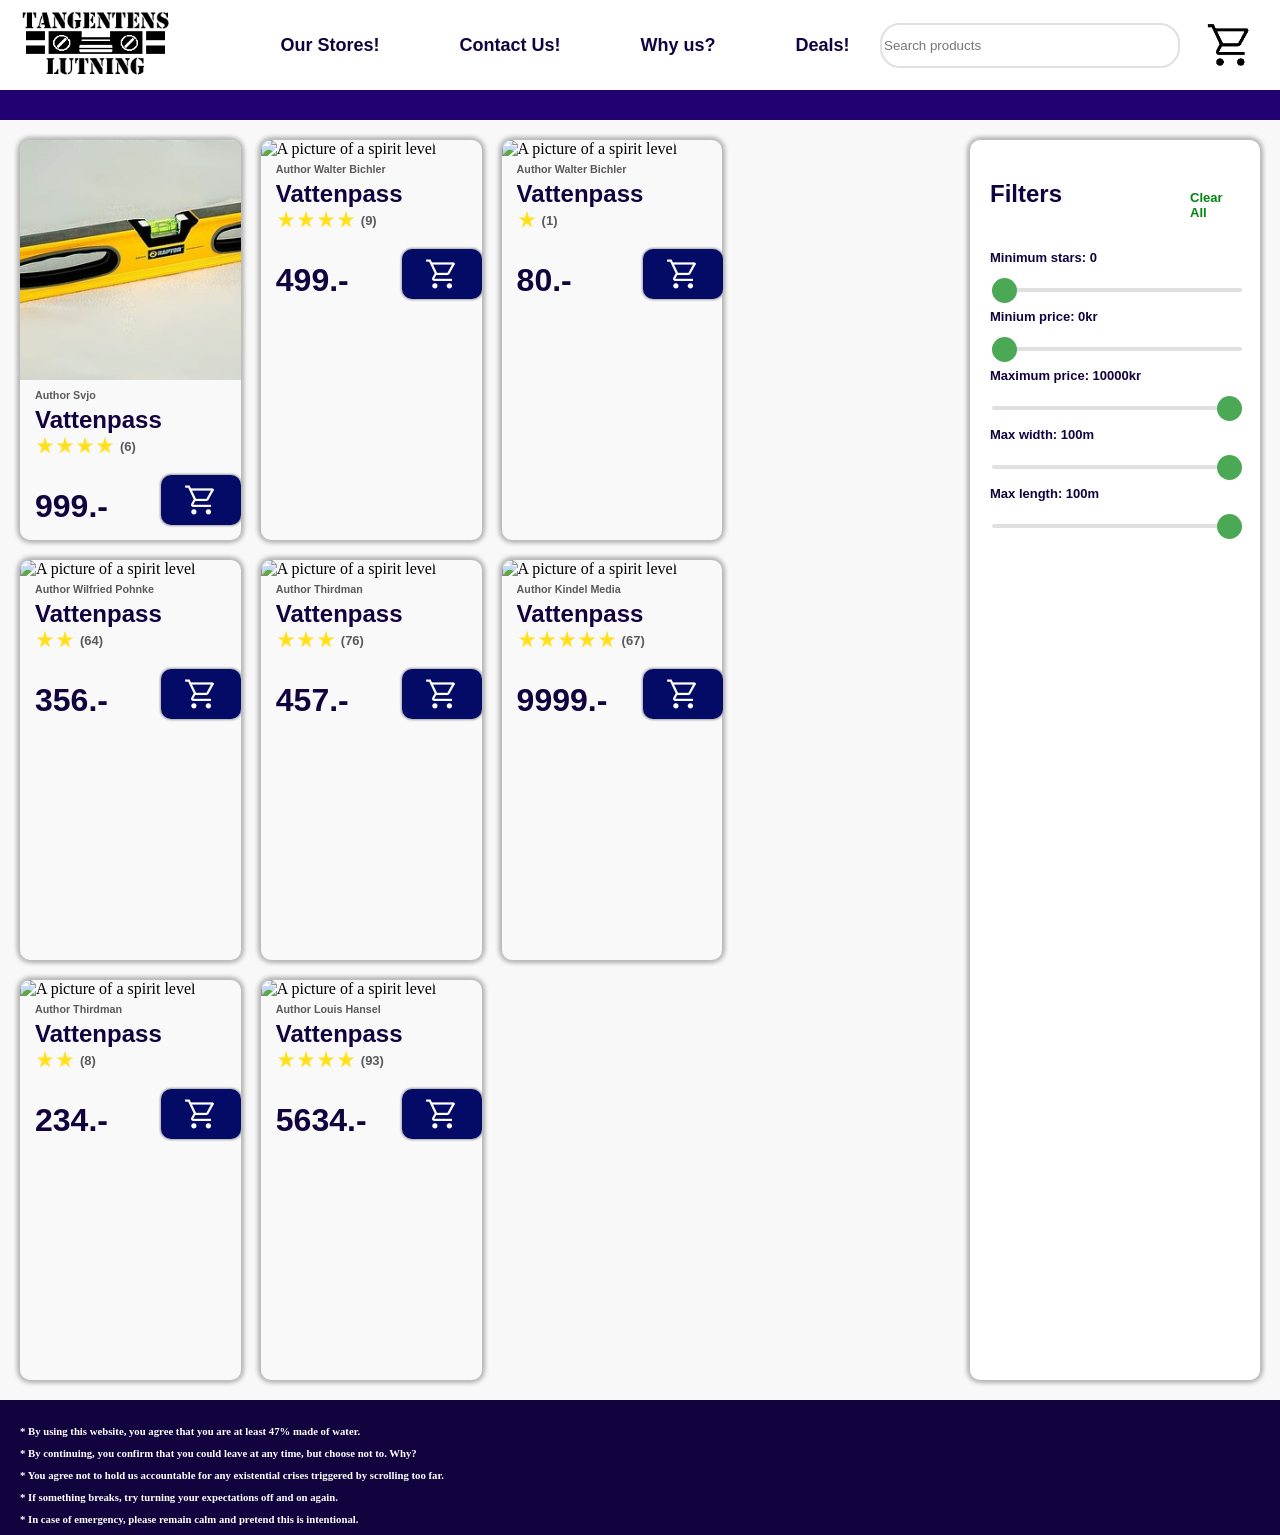
==== commit 887e1549: "first 2 pages done, fixing mobile menu" ====
--- a/index.html
+++ b/index.html
@@ -4,7 +4,7 @@
   <meta charset="UTF-8">
   <meta name="viewport" content="width=device-width, initial-scale=1.0">
   <title>Tangentens Lutning</title>
-  <link rel="stylesheet" href="css/style.css">
+  <link rel="stylesheet" href="css/style1.css">
 
   <style>
     @import url('https://fonts.googleapis.com/css2?family=Alfa+Slab+One&family=Galindo&display=swap');
@@ -12,83 +12,84 @@
   <link rel="stylesheet" href="https://fonts.googleapis.com/css2?family=Material+Symbols+Outlined:opsz,wght,FILL,GRAD@24,400,0,0&icon_names=menu" />
 </head>
 <body id="home">
-  <!-- Tangentens lutning (vattenpass) -->
+  <nav id="header">
+    <a href="index.html" id="logoa">
+      <img id="logo" src="img/loga.png" alt="">
+    </a>
+    <img id="menu-button" src="img/menu.png" alt="">
+    <section id="container">
+      <a href="">Our Stores!</a>
+      <a href="">Contact Us!</a>
+      <a href="">Why us?</a>
+      <a href="">Deals!</a>
+    </section>
 
-  <nav>
-
-    <img id="logo" src="img/loga.png" alt="">
-    <div id="selectable">
-      <a href="cart.html">
-        <img id="cart" src="img/cart.png" alt="Cart">
+    <input id="search" type="search" placeholder="Search products">
+    
+      <a id="cart" href="cart.html">
+        <img src="img/cart.png" alt="Cart">
       </a>
-      <img id="menu-button" aria-label="Menu" aria-expanded="false" aria-controls="menu" src="img/menu.png" alt="Menu">
-    </div>
+    
     
   </nav>
-
-  <section>
-    <div id="container" >
-      <button type="button"><b>Find us!</b></button>
-      <button type="button"><b>Contact us!</b></button>
-      <button type="button"><b>Why us?</b></button>
-      <button type="button"><b>Deals!</b></button>
-    </div>
-  </section>
-
-  <aside>
-    <h2 class="galindo-regular" id="filter">Filters</h2>
-
-    <h3 class="filters" id="stars">Minimum stars: 0</h3>
-    <div class="slidecontainer">
-      <label for="Adjust minimun stars" aria-label="Adjust minimun stars">
-      <input type="range" min="0" max="5" step="0.5" value="0" class="slider" id="starsSlider">
-      </label>
-    </div>
-
-    <h3 class="filters" id="minPrice">Minium price: 50kr</h3>
-    <div class="slidecontainer">
-      <label for="Adjust minimun price"aria-label="Adjust minimun stars">
-      <input type="range" min="100" max="10000" step="100" value="50" class="slider" id="minPriceSlider">
-      </label>
-    </div>
-
-    <h3 class="filters" id="maxPrice">Maximum price: 50kr</h3>
-    <div class="slidecontainer">
-      <label for="Adjust maximum price" aria-label="Adjust minimun stars">
-      <input type="range" min="100" max="10000" step="100" value="50" class="slider" id="maxPriceSlider">
-      </label>
-    </div>
-    
-    <h3 class="filters" id="maxWidth">MaxWidth: 50cm</h3>
-    <div class="slidecontainer">
-      <label for="Adjust max width" aria-label="Adjust minimun stars">
-      <input type="range" min="1" max="100" step="1" value="50" class="slider" id="maxWidthSlider">
-      </label>
-    </div>
-
-    <h3 class="filters" id="maxLength">MaxLength: 50cm</h3>
-    <div class="slidecontainer">
-      <label for="Adjust max length" aria-label="Adjust minimun stars">
-      <input type="range" min="1" max="100" step="1" value="50" class="slider" id="maxLengthSlider">
-    </label>
-    </div>
-    
-  </aside>
   <nav id="menu">
     <img id="close-menu" src="img/close.png" alt="Close menu">
 
   </nav>  
 
+  <section id="banner"></section>
+
   <main id="main">
+    <!-- <h3 id="prodtitle">Products</h3> -->
   </main>
+  <aside class="filters">
+    <h2>Filters</h2>
+    <h3 class="filter" id="clearFilters">Clear All</h3>
+    <h3 class="filter" id="stars">Minimum stars: 0</h3>
+    <div class="slidecontainer">
+      <label for="Adjust minimum stars" aria-label="Adjust minimum stars">
+      <input type="range" min="0" max="5" step="0.5" value="0" class="slider" id="starsSlider">
+      </label>
+    </div>
 
+    <h3 class="filter" id="minPrice">Minium price: 0kr</h3>
+    <div class="slidecontainer">
+      <label for="Adjust minimum price"aria-label="Adjust minimum price">
+      <input type="range" min="0" max="10000" step="100" value="0" class="slider" id="minPriceSlider">
+      </label>
+    </div>
+
+    <h3 class="filter" id="maxPrice">Maximum price: 10000kr</h3>
+    <div class="slidecontainer">
+      <label for="Adjust maximum price" aria-label="Adjust maximum price">
+      <input type="range" min="100" max="10000" step="100" value="10000" class="slider" id="maxPriceSlider">
+      </label>
+    </div>
+    
+    <h3 class="filter" id="maxWidth">Max width: 100m</h3>
+    <div class="slidecontainer">
+      <label for="Adjust max width" aria-label="Adjust max width">
+      <input type="range" min="1" max="100" step="1" value="100" class="slider" id="maxWidthSlider">
+      </label>
+    </div>
+
+    <h3 class="filter" id="maxLength">Max length: 100m</h3>
+    <div class="slidecontainer">
+      <label for="Adjust max length" aria-label="Adjust max length">
+      <input type="range" min="1" max="100" step="1" value="100" class="slider" id="maxLengthSlider">
+    </label>
+    </div>
+    
+  </aside>
   <footer>
-    <h6 class="fineprint galindo-regular"> * By using this website, you agree that you are at least 47% made of water.</h6>
-    <h6 class="fineprint galindo-regular"> * By continuing, you confirm that you could leave at any time, but choose not to. Why?</h6>
-    <h6 class="fineprint galindo-regular"> * You agree not to hold us accountable for any existential crises triggered by scrolling too far.</h6>
-    <h6 class="fineprint galindo-regular"> * If something breaks, try turning your expectations off and on again.</h6>
-    <h6 class="fineprint galindo-regular"> * In case of emergency, please remain calm and pretend this is intentional.</h6>
+    <h6 class="fineprint "> * By using this website, you agree that you are at least 47% made of water.</h6>
+    <h6 class="fineprint "> * By continuing, you confirm that you could leave at any time, but choose not to. Why?</h6>
+    <h6 class="fineprint "> * You agree not to hold us accountable for any existential crises triggered by scrolling too far.</h6>
+    <h6 class="fineprint "> * If something breaks, try turning your expectations off and on again.</h6>
+    <h6 class="fineprint "> * In case of emergency, please remain calm and pretend this is intentional.</h6>
   </footer>
+
   <script src="js/script1.js"></script> 
+
 </body>
 </html>
--- a/css/style1.css
+++ b/css/style1.css
@@ -0,0 +1,1066 @@
+:root {
+    --bgcolor: rgb(248, 248, 248);
+    --nvcolor: rgb(255, 255, 255);
+    --bncolor: rgb(34, 2, 115);
+    --prcolor:white;
+    --prtextcolor:rgb(18, 2, 62);
+    --shadows:rgb(186, 185, 185);
+    --Hardershadows:rgb(97, 97, 97);
+    --sliderColor:#008610;
+
+}
+#checkout {
+    width: 95%;
+    height: 50px;
+    
+    border-radius: 10px;
+    
+    background-color: var(--bncolor);
+    display: flex;
+    justify-content: center;
+    align-items: center;
+    text-align: center;
+}
+
+#menu {
+    position: fixed;
+    left: 100vw;
+    z-index: 3;
+    width: 80vw;
+    height: 100vh;
+    background-color: var(--bgcolor);
+    
+}
+#menu img {
+    height: 40px;
+}
+.show {
+        /* Använder detta på grund av att visa menyn och måste alltså overpowera dens orginella position */
+        /* left:80vw !important;  */
+    }
+
+/* ///// PHONE ///// */
+@media screen and (max-width:500px) {
+
+#home {
+    display: grid;
+    grid-template-areas: 
+    "nv"
+    "bn"
+    "mn"
+    "ft"
+    ;
+    grid-template-columns: 1fr;
+    grid-template-rows: min-content 30px min-content auto;  
+    gap:0px;
+    margin: 0px;
+    background-color: var(--bgcolor);
+}
+#cartPageBody {
+    display: grid;
+    background-color: var(--bgcolor);
+    grid-template-areas: 
+    "nv"
+    "bn"
+    "mn"
+    "ft"
+    ;
+    grid-template-columns: 100vw;
+    grid-template-rows: min-content 30px minmax(500px,auto) auto;
+    
+    margin: 0px;
+    background-color: var(--bgcolor);
+}
+/* ///// Main Content ///// */
+#prodtitle {
+    margin-left: 20px;
+    margin-bottom: 0px;
+    font-size: 24px;
+    font-weight: bold;
+    font-family: Arial, Helvetica, sans-serif;
+}
+#main {
+    grid-area: mn;
+    display: flex;
+    flex-wrap: nowrap;
+    flex-direction: column;
+
+}
+#list {
+    grid-area: mn;
+    margin-left: 20px;
+    margin-right: 20px;
+    margin-top: 20px;
+
+    padding-bottom: 10px;
+    border-radius: 10px;
+
+    background-color: var(--prcolor);
+    
+    box-shadow:
+        2px 2px 10px var(--Hardershadows),
+        -2px -2px 10px var(--Hardershadows),
+        -2px 2px 10px var(--Hardershadows),
+        2px -2px 10px var(--Hardershadows);
+}
+/* ///// Product ///// */
+.product {
+    margin-top: 20px;
+    margin-left: 20px;
+    margin-right: 20px;
+
+    /* width: 23%; */
+    height: 220px;
+
+    background-color:rgb(249, 249, 249);
+    border-radius: 10px;
+
+    box-shadow:
+        2px 2px 5px var(--shadows),
+        -2px -2px 5px var(--shadows),
+        -2px 2px 5px var(--shadows),
+        2px -2px 5px var(--shadows);
+    
+    transition: transform 0.2s ease;
+    
+}
+.display {
+    /* margin-top: 10px;
+    margin-left: 20px; */
+    height: 100%;
+    width: 40%;
+    object-fit: cover;
+
+    border-radius: 10px 0px 0px 10px;
+    
+    transition: height 0.2s;
+}
+
+.credit {
+    margin-left: 42%;
+    margin-top: -210px;
+    margin-bottom: 5px;
+
+    color:rgb(90, 90, 90);
+    text-decoration: none;
+    font-family: Arial, Helvetica, sans-serif;
+}
+.prname {
+    margin-left: 42%;
+    margin-top: 0px;
+    margin-bottom: 0px;
+
+    color: var(--prtextcolor);
+    font-family: Arial, Helvetica, sans-serif;
+    font-size: 24px;
+}
+.stars {
+    margin-left: 42%;
+    margin-top: 2px;
+    margin-bottom: 0px;
+
+    height: 20px;
+    
+    padding:0px;
+
+    display: flex;
+}
+.stars * {
+    
+    height: 100%;
+}
+.ratings {
+    
+    margin-left: 5px;
+    margin-top: 3px;
+   
+    font-size: 13px;
+    color:rgb(90, 90, 90);
+    text-decoration: none;
+    font-family: Arial, Helvetica, sans-serif;
+}
+li {
+    margin-left: 36%;
+    margin-top: 0px;
+    list-style: none;
+    
+    transition: all 0.2s;
+}
+
+li * {
+    font-family: Arial, Helvetica, sans-serif;
+    color: var(--prtextcolor);
+    font-weight: bold;
+}
+ul {
+    margin-top: 5px;
+    margin-bottom: 5px;
+    margin-left: -15px;
+}
+
+.listarrow {
+    height: 10px;
+    width: 10px;
+}
+.price {
+    margin-left: 42%;
+    margin-top: 21px;
+    margin-bottom: 0px;
+
+    color: var(--prtextcolor);
+    font-size:32px;
+    font-family: Arial, Helvetica, sans-serif;
+
+    transition: margin 0.2s;
+}
+
+.addToCart {
+    margin-left: 73%; 
+    margin-top: -50px;
+    margin-bottom: 0px;
+
+    transition: margin 0.2s;
+}
+
+.addcart {
+    width: 80px;
+    height: 50px;
+    object-fit: cover;
+
+    border-radius: 10px;
+    box-shadow:
+        1px 1px 2px var(--shadows),
+        -1px -1px 2px var(--shadows),
+        -1px 1px 2px var(--shadows),
+        1px -1px 2px var(--shadows);
+}
+.addToCart:hover {
+    cursor: pointer;
+} 
+.product a {
+    text-decoration: none;
+    color:rgb(90, 90, 90);
+}
+
+/* ///// Cart Products ////// */
+.cartProduct {
+    
+    /* width: 95.9%; */
+    height: 85px;
+
+    background-color:var(--nvcolor);
+    /* border-radius: 10px; */
+
+    box-shadow: 
+        0px -2px 1px black;
+        /* 0px -2px 1px black; */
+    padding: 10px;
+    /* outline: red solid; */
+
+}
+
+
+.cartProduct .display {
+    height: 100%;
+    width: 25%;
+    object-fit: cover;
+
+    border-radius: 10px 10px 10px 10px;
+    
+    transition: height 0.2s;
+}
+.cartProduct .prname {
+    margin-left: 28%;
+    margin-top: -92px;
+}
+.cartProduct .stars {
+    margin-left: 28%;
+    margin-top: 5px;
+    
+}
+.cartProduct .credit {
+    margin-left: 28%;
+    margin-top: 22px;
+}
+.cartProduct a {
+    text-decoration: none;
+    color:rgb(90, 90, 90);
+}
+.cartProduct .price {
+    margin-left: 69%;
+    margin-top: -36px;
+    
+}
+.removeFromCart {
+    margin-left: 87%;
+    margin-top: -90px;
+    
+}
+.removeFromCart:hover {
+    cursor: pointer;
+}
+.removeCart {
+    width: 40px;
+}
+
+#back img {
+    height: 100%;
+    margin-top: 3px;
+    
+    
+}
+#back {
+    height: 24px;
+    font-size: 24px;
+    color:red;
+}
+/* ///// Summary ///// */
+#summary {
+
+    /* margin-top: 40px; */
+    /* margin-left: 40px;
+    margin-right: 40px; */
+
+    border-radius: 10px;
+    /* background-color: var(--prcolor); */
+    padding-left: 20px;
+    /* box-shadow:
+        2px 2px 10px var(--Hardershadows),
+        -2px -2px 10px var(--Hardershadows),
+        -2px 2px 10px var(--Hardershadows),
+        2px -2px 10px var(--Hardershadows); */
+}
+.divider {
+    margin-top: 20px;
+
+    height: 1px;
+    width: 95%;
+    background-color: var(--shadows);
+}
+#checkout {
+    width: 95%;
+    height: 50px;
+    
+    border-radius: 10px;
+    
+    background-color: var(--bncolor);
+    display: flex;
+    justify-content: center;
+    align-items: center;
+    text-align: center;
+}
+#checkout:hover {
+    cursor: pointer;
+}
+
+/* ///// Extras ///// */
+#checkout strong {
+    display: block;
+}
+#checkout h3 {
+    /* display: block;
+    margin-left: auto;
+    margin-right: auto;
+    margin-top: 6px;
+    margin-bottom: auto; */
+    
+    color: white;
+    font-family: Arial, Helvetica, sans-serif;
+    font-size: 24px;
+
+}
+.small {
+    margin-top: 0px;
+    margin-bottom: 5px;
+    color: var(--prtextcolor);
+    font-family: Arial, Helvetica, sans-serif;
+    font-size: small;
+}
+.leftmarg {
+    margin-left: 20px;
+
+}
+.title {
+    margin-top: 14px;
+    margin-bottom: 15px;
+    font-size: 24px;
+    color: var(--prtextcolor);
+    font-family: Arial, Helvetica, sans-serif;
+}
+.num {
+    margin-top: -25px;
+    margin-left: 75%;
+    font-family: Arial, Helvetica, sans-serif;
+    color: var(--prtextcolor);
+}
+#ordertit {
+    margin-bottom: 30px;
+}
+#total {
+    margin-top: -42px;
+    margin-left: 65%;
+
+    font-size: 24px;
+    font-family: Arial, Helvetica, sans-serif;
+    color: var(--prtextcolor);
+}
+/*/////// NAV ///////*/
+#header {
+    grid-area: nv;
+
+    background-color: var(--nvcolor);
+    
+    display: grid;
+    /* "me lg bt sh sl" */
+    grid-template-areas: 
+    "me lg ca"
+    "sh sh sh"
+    ;
+    
+    grid-template-columns: 20% 60% 20%;
+    grid-template-rows: 70px 70px;
+
+    
+}
+
+#menu-button {
+    grid-area: me;
+    margin: auto;
+    height: 60%;
+}
+
+#logo {
+    display: block;
+    height: 100%;
+    margin: auto;
+    
+}
+#logoa {
+    grid-area:lg;
+    height: 100%;
+    width:100%;
+    /* margin: auto; */
+    
+}
+
+#search {
+    grid-area: sh;
+    margin-top: auto;
+    margin-bottom: auto;
+    margin-left: 20px;
+    margin-right: 20px;
+    height: 50%;
+
+    border-radius: 20px;
+    border-style: solid;
+    border-color: rgb(224, 224, 224);
+}
+
+#container {
+    opacity: 0%;
+    position: fixed;
+    top: -50px;
+    left: -50px;
+    grid-area:bt;
+
+    margin-top: auto;
+    margin-bottom: auto;
+
+    display: flex;
+    gap:80px;
+    justify-content: center;
+   
+    
+}
+
+#container * {
+    text-decoration: none;
+    color: var(--prtextcolor);
+
+    font-size: 18px;
+    font-weight: bold;
+    font-family: Arial, Helvetica, sans-serif;
+}
+
+#cart img {
+    margin: auto;
+    height: 70%;
+    
+}
+#cart {
+    grid-area: ca;
+    display: flex;
+
+    height: 100%;
+    width: 100%;
+
+    
+}
+
+/* /////Banner */
+#banner {
+    grid-area: bn;
+    background-color:var(--bncolor);
+
+}
+
+/* ///// Footer ///// */
+footer {
+    margin-top: 20px;
+    grid-area: ft;
+    background-color: var(--prtextcolor);
+    padding-left: 20px;
+    padding-top: 20px;
+}
+footer * {
+    color: var(--prcolor);
+    margin-top: 5px;
+    margin-bottom: 10px;
+}
+/* ///// Filters ///// */
+.filters {
+    opacity: 0%;
+    position: fixed;
+}
+}
+/* ///// Computer ////// */
+@media screen and (min-width:501px) {
+#menu-button {
+    position: fixed;
+    top: -50px;
+    left: -50px;
+    opacity: 0%;
+}
+#home {
+    display: grid;
+    grid-template-areas: 
+    "nv nv"
+    "bn bn"
+    "mn fi"
+    "ft ft"
+    ;
+    grid-template-columns: 1fr 25vw;
+    grid-template-rows: 90px 30px min-content auto;  
+    gap:0px;
+    margin: 0px;
+    background-color: var(--bgcolor);
+}
+#cartPageBody {
+    display: grid;
+    background-color: var(--bgcolor);
+    grid-template-areas: 
+    "nv nv"
+    "bn bn"
+    "mn su"
+    "ft ft"
+    ;
+    grid-template-columns: 2fr 1fr;
+    grid-template-rows: 90px 30px minmax(500px,auto) auto;
+    
+    margin: 0px;
+    background-color: var(--bgcolor);
+}
+
+/* ///// Main Content ///// */
+#prodtitle {
+    margin-left: 20px;
+    margin-bottom: 0px;
+    font-size: 24px;
+    font-weight: bold;
+    font-family: Arial, Helvetica, sans-serif;
+}
+#main {
+    grid-area: mn;
+    display: flex;
+    flex-wrap: wrap;
+
+}
+#list {
+    grid-area: mn;
+    margin-left: 40px;
+    margin-top: 40px;
+
+    padding-bottom: 10px;
+    border-radius: 10px;
+
+    background-color: var(--prcolor);
+    
+    box-shadow:
+        2px 2px 10px var(--Hardershadows),
+        -2px -2px 10px var(--Hardershadows),
+        -2px 2px 10px var(--Hardershadows),
+        2px -2px 10px var(--Hardershadows);
+}
+
+/* ///// Product ///// */
+.product {
+    margin-left: 20px;
+    margin-top: 20px;
+
+    width: 23%;
+    height: 400px;
+
+    background-color:rgb(249, 249, 249);
+    border-radius: 10px;
+
+    box-shadow:
+        2px 2px 5px var(--shadows),
+        -2px -2px 5px var(--shadows),
+        -2px 2px 5px var(--shadows),
+        2px -2px 5px var(--shadows);
+    
+    transition: transform 0.2s ease;
+    
+}
+.display {
+    height: 60%;
+    width: 100%;
+    object-fit: cover;
+
+    border-radius: 10px 10px 0px 0px;
+    
+    transition: height 0.2s;
+}
+
+.credit {
+    margin-left: 15px;
+    margin-top: 5px;
+    margin-bottom: 5px;
+
+    color:rgb(90, 90, 90);
+    text-decoration: none;
+    font-family: Arial, Helvetica, sans-serif;
+}
+.prname {
+    margin-left: 15px;
+    margin-top: 0px;
+    margin-bottom: 0px;
+
+    color: var(--prtextcolor);
+    font-family: Arial, Helvetica, sans-serif;
+    font-size: 24px;
+}
+.stars {
+    margin-left: 15px;
+    margin-top: 2px;
+    margin-bottom: 0px;
+
+    height: 20px;
+    
+    padding:0px;
+
+    display: flex;
+}
+.stars * {
+    
+    height: 100%;
+}
+.ratings {
+    
+    margin-left: 5px;
+    margin-top: 3px;
+   
+    font-size: 13px;
+    color:rgb(90, 90, 90);
+    text-decoration: none;
+    font-family: Arial, Helvetica, sans-serif;
+}
+li {
+    opacity: 0%;
+    list-style: none;
+    
+    transition: all 0.2s;
+}
+
+li * {
+    font-family: Arial, Helvetica, sans-serif;
+    color: var(--prtextcolor);
+    font-weight: bold;
+}
+ul {
+    margin-top: 10px;
+    margin-bottom: 5px;
+    margin-left: -15px;
+}
+
+.listarrow {
+    height: 10px;
+    width: 10px;
+}
+.price {
+    margin-left: 15px;
+    margin-top: -57px;
+    margin-bottom: 0px;
+
+    color: var(--prtextcolor);
+    font-size:32px;
+    font-family: Arial, Helvetica, sans-serif;
+
+    transition: margin 0.2s;
+}
+
+.addToCart {
+    margin-left: 64%; 
+    margin-top: -50px;
+    margin-bottom: 0px;
+
+    transition: margin 0.2s;
+}
+
+.addcart {
+    width: 80px;
+    height: 50px;
+    object-fit: cover;
+
+    border-radius: 10px;
+    box-shadow:
+        1px 1px 2px var(--shadows),
+        -1px -1px 2px var(--shadows),
+        -1px 1px 2px var(--shadows),
+        1px -1px 2px var(--shadows);
+}
+.addToCart:hover {
+    cursor: pointer;
+} 
+.product a {
+    text-decoration: none;
+    color:rgb(90, 90, 90);
+}
+/* ///// Product Hover ///// */
+.product:hover {
+    transform: scale(1.05);
+}
+.product:hover .display {
+    height: 40%;
+}
+.product:hover li {
+    opacity: 100%;
+    
+}
+.product:hover .price {
+    margin-top: 30px;
+}
+/* ///// Cart Products ////// */
+.cartProduct {
+    
+    /* width: 95.9%; */
+    height: 85px;
+
+    background-color:var(--nvcolor);
+    /* border-radius: 10px; */
+
+    box-shadow: 
+        0px 2px 1px black,
+        0px -2px 1px black;
+    padding: 20px;
+    /* outline: red solid; */
+
+}
+
+
+.cartProduct .display {
+    height: 100%;
+    width: 18%;
+    object-fit: cover;
+
+    border-radius: 10px 10px 10px 10px;
+    
+    transition: height 0.2s;
+}
+.cartProduct .prname {
+    margin-left: 20%;
+    margin-top: -92px;
+}
+.cartProduct .stars {
+    margin-left: 20%;
+    margin-top: 5px;
+    
+}
+.cartProduct .credit {
+    margin-left: 20%;
+    margin-top: 10px;
+}
+.cartProduct a {
+    text-decoration: none;
+    color:rgb(90, 90, 90);
+}
+.cartProduct .price {
+    margin-left: 85%;
+    margin-top: -55px;
+    
+}
+.removeFromCart {
+    margin-left: 95%;
+    margin-top: -40px;
+    
+}
+.removeFromCart:hover {
+    cursor: pointer;
+}
+.removeCart {
+    width: 40px;
+}
+
+#back img {
+    height: 100%;
+    margin-top: 3px;
+    
+    
+}
+#back {
+    height: 24px;
+    font-size: 24px;
+    color:red;
+}
+/* ///// Summary ///// */
+#summary {
+    grid-area: su;
+
+    margin-top: 40px;
+    margin-left: 40px;
+    margin-right: 40px;
+
+    border-radius: 10px;
+    background-color: var(--prcolor);
+    padding-left: 20px;
+    box-shadow:
+        2px 2px 10px var(--Hardershadows),
+        -2px -2px 10px var(--Hardershadows),
+        -2px 2px 10px var(--Hardershadows),
+        2px -2px 10px var(--Hardershadows);
+}
+.divider {
+    margin-top: 50px;
+
+    height: 1px;
+    width: 95%;
+    background-color: var(--shadows);
+}
+
+#checkout:hover {
+    cursor: pointer;
+}
+
+/* ///// Extras ///// */
+#checkout h3 {
+    
+    margin-left: auto;
+    margin-right: auto;
+    margin-top: 0;
+    margin-bottom: 0;
+    width: 130px;
+    /* height: 24px; */
+    color: white;
+    font-family: Arial, Helvetica, sans-serif;
+    font-size: 24px;
+
+}
+.small {
+    margin-top: 0px;
+    margin-bottom: 5px;
+    color: var(--prtextcolor);
+    font-family: Arial, Helvetica, sans-serif;
+    font-size: small;
+}
+.leftmarg {
+    margin-left: 20px;
+
+}
+.title {
+    margin-top: 14px;
+    margin-bottom: 15px;
+    font-size: 24px;
+    color: var(--prtextcolor);
+    font-family: Arial, Helvetica, sans-serif;
+}
+.num {
+    margin-top: -25px;
+    margin-left: 80%;
+    font-family: Arial, Helvetica, sans-serif;
+    color: var(--prtextcolor);
+}
+#ordertit {
+    margin-bottom: 30px;
+}
+#total {
+    margin-top: -42px;
+    margin-left: 75%;
+
+    font-size: 24px;
+    font-family: Arial, Helvetica, sans-serif;
+    color: var(--prtextcolor);
+}
+/* ///// FIlters ///// */
+.filters {
+    grid-area: fi;
+    
+    margin-top: 20px;
+    margin-left: 10px;
+    margin-right: 20px;
+    
+    background-color: var(--prcolor);
+
+    border-radius: 10px;
+    box-shadow:
+        2px 2px 5px var(--shadows),
+        -2px -2px 5px var(--shadows),
+        -2px 2px 5px var(--shadows),
+        2px -2px 5px var(--shadows);
+
+    padding: 20px;
+ 
+}
+.filters * {
+    font-family: Arial, Helvetica, sans-serif;
+    color: var(--prtextcolor);
+}
+.filter {
+    font-size: small;
+}
+
+
+#clearFilters {
+    margin-top: -37.5px;
+    margin-left: 80%;
+    margin-bottom: 30px;
+
+    color:var(--sliderColor);
+    
+}
+#clearFilters:hover {
+cursor: pointer;
+}
+
+
+
+
+/* ///// SLIDERS :( ///// */
+.slider {
+  -webkit-appearance: none;
+  width: 100%;
+  height: 4px;
+  border-radius: 5px;  
+  background: #d3d3d3;
+  outline: none;
+  opacity: 0.7;
+  -webkit-transition: .2s;
+  transition: opacity .2s;
+}
+
+.slider::-webkit-slider-thumb {
+  -webkit-appearance: none;
+  appearance: none;
+  width: 25px;
+  height: 25px;
+  border-radius: 50%; 
+  background: var(--sliderColor);
+  cursor: pointer;
+}
+
+.slider::-moz-range-thumb {
+  width: 25px;
+  height: 25px;
+  border-radius: 50%;
+  background: var(--sliderColor);
+  cursor: pointer;
+}
+
+/* ///// Footer ///// */
+footer {
+    margin-top: 20px;
+    grid-area: ft;
+    background-color: var(--prtextcolor);
+    padding-left: 20px;
+    padding-top: 20px;
+}
+footer * {
+    color: var(--prcolor);
+    margin-top: 5px;
+    margin-bottom: 10px;
+}
+/*/////// NAV ///////*/
+#header {
+    grid-area: nv;
+
+    background-color: var(--nvcolor);
+    
+    display: grid;
+    grid-template-areas: 
+    "lg bt sh ca"
+    ;
+    grid-template-columns: 250px 1fr 300px 100px;
+    grid-template-rows: 90px;
+
+    
+}
+
+#logo {
+    height: 100%;
+}
+#logoa {
+    grid-area:lg;
+    height: 90%;
+    margin-top: auto;
+    margin-bottom: auto;
+    margin-left: 20px;
+    
+}
+
+#search {
+    grid-area: sh;
+    margin-top: auto;
+    margin-bottom: auto;
+    height: 50%;
+
+    border-radius: 20px;
+    border-style: solid;
+    border-color: rgb(224, 224, 224);
+
+    
+
+}
+
+#container {
+    grid-area:bt;
+
+    margin-top: auto;
+    margin-bottom: auto;
+
+    display: flex;
+    gap:80px;
+    justify-content: center;
+   
+    
+}
+
+#container * {
+    text-decoration: none;
+    color: var(--prtextcolor);
+
+    font-size: 18px;
+    font-weight: bold;
+    font-family: Arial, Helvetica, sans-serif;
+}
+
+#cart img {
+    margin: auto;
+    height: 56%;
+    
+}
+#cart {
+    grid-area: ca;
+    display: flex;
+
+    height: 100%;
+    width: 100%;
+
+    
+}
+
+/* /////Banner */
+#banner {
+    grid-area: bn;
+    background-color:var(--bncolor);
+
+}
+}
